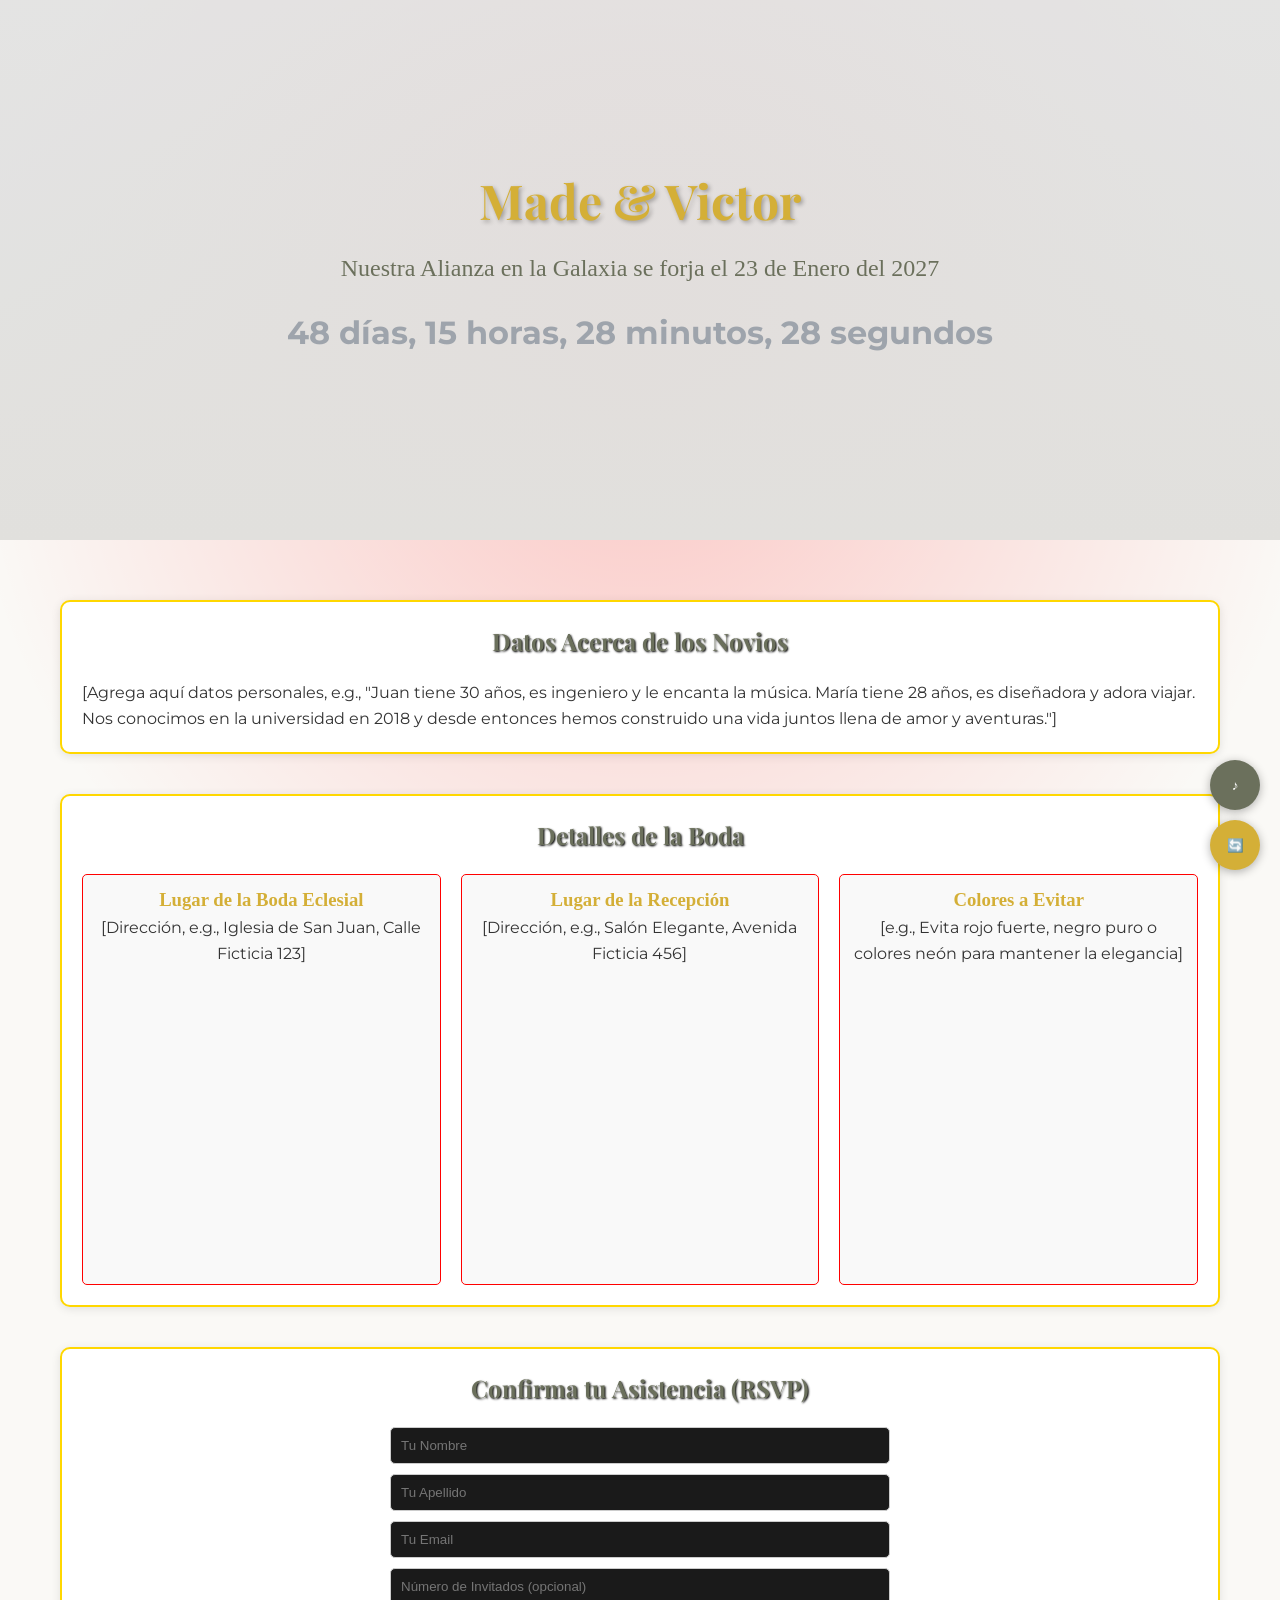
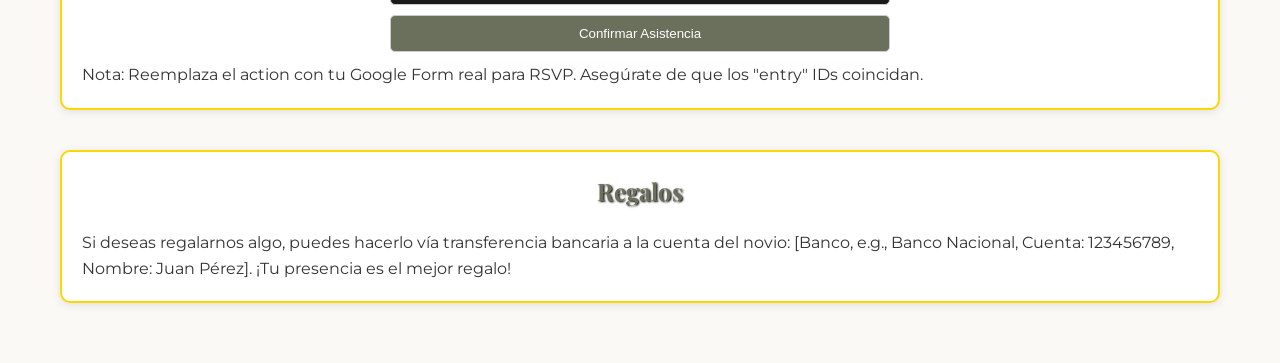
==== index.html @ e4a50924 "update date" ====
<!DOCTYPE html>
<html lang="es">
<head>
    <meta charset="UTF-8">
    <link rel="stylesheet" href="style.css">
    <meta name="viewport" content="width=device-width, initial-scale=1.0">
    <title>Nuestra Boda - Made & Victor</title>
    <style>
        /* Importar fuentes gratis */
        @import url('https://fonts.googleapis.com/css2?family=Playfair+Display:wght@400;700&family=Cormorant+Libre:wght@400;700&family=Montserrat:wght@300;400&display=swap');

        /* Reset y base */
        * {
            margin: 0;
            padding: 0;
            box-sizing: border-box;
        }
        body {
            font-family: 'Montserrat', sans-serif;
            color: #333;
            background-color: #FAF9F6; /* Marfil */
            line-height: 1.6;
            overflow-x: hidden; /* Evitar scroll horizontal */
        }

        /* Layout responsive */
        .container {
            max-width: 1200px;
            margin: 0 auto;
            padding: 20px;
        }
        .hero {
            text-align: center;
            padding: 50px 20px;
            background: linear-gradient(to bottom, rgba(255,255,255,0.8), rgba(250,249,246,1)), url('https://source.unsplash.com/featured/?wedding') no-repeat center/cover;
            min-height: 60vh;
            display: flex;
            flex-direction: column;
            justify-content: center;
            position: relative;
            animation: fadeIn 2s ease-in;
        }
        .hero::before {
            content: '';
            position: absolute;
            top: 0;
            left: 0;
            right: 0;
            bottom: 0;
            background: rgba(0,0,0,0.1);
            animation: pulse 4s infinite;
        }
        .hero h1, .hero p {
            position: relative;
            z-index: 1;
        }
        .hero h1 {
            font-family: 'Playfair Display', serif;
            font-size: 3rem;
            color: #D4AF37; /* Dorado suave */
            margin-bottom: 10px;
            text-shadow: 2px 2px 4px rgba(0,0,0,0.3);
        }
        .hero p {
            font-family: 'Cormorant Libre', serif;
            font-size: 1.5rem;
            color: #6B705C; /* Verde oliva */
        }
        .countdown {
            font-size: 2rem;
            margin: 20px 0;
            color: #B0B7BF; /* Azul grisáceo */
            font-weight: bold;
            animation: bounce 2s infinite;
        }

        /* Secciones */
        .section {
            margin: 40px 0;
            padding: 20px;
            background: white;
            border-radius: 10px;
            box-shadow: 0 2px 10px rgba(0,0,0,0.1);
            transition: transform 0.3s ease, box-shadow 0.3s ease;
        }
        .section:hover {
            transform: translateY(-5px);
            box-shadow: 0 4px 20px rgba(0,0,0,0.2);
        }
        .section h2 {
            font-family: 'Playfair Display', serif;
            color: #6B705C;
            margin-bottom: 20px;
            text-align: center;
        }
        .details {
            display: grid;
            grid-template-columns: repeat(auto-fit, minmax(300px, 1fr));
            gap: 20px;
        }
        .detail-item {
            text-align: center;
            padding: 10px;
            border-radius: 5px;
            background: #f9f9f9;
        }
        .detail-item h3 {
            font-family: 'Cormorant Libre', serif;
            color: #D4AF37;
        }
        iframe {
            width: 100%;
            height: 300px;
            border: none;
            border-radius: 10px;
        }
        form {
            max-width: 500px;
            margin: 0 auto;
        }
        input, textarea, button {
            display: block;
            width: 100%;
            margin: 10px 0;
            padding: 10px;
            border: 1px solid #ccc;
            border-radius: 5px;
            transition: border-color 0.3s ease;
        }
        input:focus, textarea:focus {
            border-color: #D4AF37;
            outline: none;
        }
        button {
            background: #6B705C;
            color: white;
            cursor: pointer;
            transition: background 0.3s ease;
        }
        button:hover {
            background: #5a5f4a;
        }
        .confirmation-message {
            display: none;
            color: green;
            font-weight: bold;
            text-align: center;
            margin-top: 10px;
        }

        /* Post-boda */
        .gallery {
            display: flex;
            overflow-x: auto;
            gap: 10px;
            padding: 10px;
            scroll-behavior: smooth;
        }
        .gallery img, .gallery video {
            width: 200px;
            height: auto;
            border-radius: 5px;
            flex-shrink: 0;
            transition: transform 0.3s ease;
        }
        .gallery img:hover {
            transform: scale(1.05);
        }

        /* Animaciones */
        .fade-in {
            animation: fadeIn 1s ease-in;
        }
        @keyframes fadeIn {
            from { opacity: 0; transform: translateY(20px); }
            to { opacity: 1; transform: translateY(0); }
        }
        @keyframes pulse {
            0%, 100% { opacity: 0.1; }
            50% { opacity: 0.3; }
        }
        @keyframes bounce {
            0%, 20%, 50%, 80%, 100% { transform: translateY(0); }
            40% { transform: translateY(-10px); }
            60% { transform: translateY(-5px); }
        }

        /* Ocultar secciones por defecto */
        .pre-boda, .post-boda {
            display: none;
        }
        .active {
            display: block;
        }

        /* Botón flotante para alternar etapas (para pruebas) */
        .toggle-btn {
            position: fixed;
            bottom: 20px;
            right: 20px;
            background: #D4AF37;
            color: white;
            border: none;
            border-radius: 50%;
            width: 50px;
            height: 50px;
            cursor: pointer;
            box-shadow: 0 2px 10px rgba(0,0,0,0.3);
            z-index: 1000;
        }

        /* Música de fondo */
        #bg-music {
            display: none;
        }
        .music-btn {
            position: fixed;
            bottom: 80px;
            right: 20px;
            background: #6B705C;
            color: white;
            border: none;
            border-radius: 50%;
            width: 50px;
            height: 50px;
            cursor: pointer;
            box-shadow: 0 2px 10px rgba(0,0,0,0.3);
            z-index: 1000;
        }

        /* Responsive */
        @media (max-width: 768px) {
            .hero h1 {
                font-size: 2rem;
            }
            .hero p {
                font-size: 1.2rem;
            }
            .countdown {
                font-size: 1.5rem;
            }
            .gallery img {
                width: 150px;
            }
        }
    </style>
</head>
<body>
    <body>
<audio id="bg-music" loop preload="metadata">
    <source src="https://www.dropbox.com/scl/fi/l2dl15aoim6gxfl7ubi4b/Star-Wars-Epic-Main-Theme.mp3?rlkey=hijdud4wcadmnhkrcpix6ghqi&st=l0i4hmy5&dl=1" type="audio/mp3">
    Tu navegador no soporta audio.
</audio>
<button class="music-btn" id="music-btn" onclick="toggleMusic()">♪</button>

    <!-- Botón para alternar etapas (pre/post boda) -->
    <button class="toggle-btn" onclick="toggleStage()">🔄</button>

    <div id="pre-boda" class="pre-boda">
        <div class="hero">
            <h1>Made & Victor</h1>
            <p>Nuestra Alianza en la Galaxia se forja el 23 de Enero del 2027</p>
            <div class="countdown" id="countdown">Cargando conteo...</div>
        </div>
        <div class="container">
            <div class="section fade-in">
                <h2>Datos Acerca de los Novios</h2>
                <p>[Agrega aquí datos personales, e.g., "Juan tiene 30 años, es ingeniero y le encanta la música. María tiene 28 años, es diseñadora y adora viajar. Nos conocimos en la universidad en 2018 y desde entonces hemos construido una vida juntos llena de amor y aventuras."]</p>
            </div>
            <div class="section fade-in">
                <h2>Detalles de la Boda</h2>
                <div class="details">
                    <div class="detail-item">
                        <h3>Lugar de la Boda Eclesial</h3>
                        <p>[Dirección, e.g., Iglesia de San Juan, Calle Ficticia 123]</p>
                        <iframe src="https://www.google.com/maps/embed?pb=!1m18!1m12!1m3!1d3153.835434509374!2d-122.419415484681!3d37.774929779759!2m3!1f0!2f0!3f0!3m2!1i1024!2i768!4f13.1!3m3!1m2!1s0x80858064b5c5b5b5%3A0x4a501367f076adff!2sGolden%20Gate%20Bridge!5e0!3m2!1sen!2sus!4v1600000000000!5m2!1sen!2sus" allowfullscreen="" loading="lazy"></iframe>
                    </div>
                    <div class="detail-item">
                        <h3>Lugar de la Recepción</h3>
                        <p>[Dirección, e.g., Salón Elegante, Avenida Ficticia 456]</p>
                        <iframe src="https://www.google.com/maps/embed?pb=!1m18!1m12!1m3!1d3153.835434509374!2d-122.419415484681!3d37.774929779759!2m3!1f0!2f0!3f0!3m2!1i1024!2i768!4f13.1!3m3!1m2!1s0x80858064b5c5b5b5%3A0x4a501367f076adff!2sGolden%20Gate%20Bridge!5e0!3m2!1sen!2sus!4v1600000000000!5m2!1sen!2sus" allowfullscreen="" loading="lazy"></iframe>
                    </div>
                    <div class="detail-item">
                        <h3>Colores a Evitar</h3>
                        <p>[e.g., Evita rojo fuerte, negro puro o colores neón para mantener la elegancia]</p>
                    </div>
                </div>
            </div>
            <div class="section fade-in">
                <h2>Confirma tu Asistencia (RSVP)</h2>
                <form id="rsvp-form" action="https://docs.google.com/forms/d/e/YOUR_GOOGLE_FORM_ID/formResponse" method="POST" onsubmit="handleSubmit(event)">
                    <input type="text" name="entry.123456789" placeholder="Tu Nombre" required>
                    <input type="text" name="entry.987654321" placeholder="Tu Apellido" required>
                    <input type="email" name="entry.112233445" placeholder="Tu Email" required>
                    <input type="number" name="entry.556677889" placeholder="Número de Invitados (opcional)" min="1">
                    <button type="submit">Confirmar Asistencia</button>
                </form>
                <div class="confirmation-message" id="confirmation">¡Gracias! Tu asistencia ha sido confirmada.</div>
                <p>Nota: Reemplaza el action con tu Google Form real para RSVP. Asegúrate de que los "entry" IDs coincidan.</p>
            </div>
            <div class="section fade-in">
                <h2>Regalos</h2>
                <p>Si deseas regalarnos algo, puedes hacerlo vía transferencia bancaria a la cuenta del novio: [Banco, e.g., Banco Nacional, Cuenta: 123456789, Nombre: Juan Pérez]. ¡Tu presencia es el mejor regalo!</p>
            </div>
        </div>
    </div>

    <div id="post-boda" class="post-boda">
        <div class="hero">
            <h1>CASTAFU WEDDING</h1>
            <p>¡Nuestra Boda Fue Increíble! Gracias por ser parte.</p>
        </div>
        <div class="container">
            <div class="section fade-in">
                <h2>Galería de Recuerdos</h2>
                <p>Invitados, suban fotos y videos aquí: <a href="https://forms.gle/YOUR_GOOGLE_FORM_LINK" target="_blank" rel="noopener noreferrer">Subir Archivos</a> (Usa Google Forms vinculado a Drive para carpetas: Ceremonia, Recepción, Fiesta).</p>
                <div class="gallery" id="gallery">
                    <img src="https://source.unsplash.com/featured/?wedding-ceremony" alt="Ceremonia">
                    <img src="https://source.unsplash.com/featured/?wedding-reception" alt="Recepción">
                    <img src="https://source.unsplash.com/featured/?wedding-dance" alt="Fiesta">
                    <!-- Agrega más imágenes manualmente o integra con API -->
                </div>
            </div>
            <div class="section fade-in">
                <h2>Mensajes de Invitados</h2>
                <form action="https://docs.google.com/forms/d/e/YOUR_GOOGLE_FORM_ID2/formResponse" method="POST">
                    <input type="text" name="entry.123456789" placeholder="Tu Nombre" required>
                    <textarea name="entry.987654321" placeholder="Tu Mensaje" required></textarea>
                    <button type="submit">Enviar Mensaje</button>
                </form>
                <p>Nota: Reemplaza con tu Google Form para mensajes.</p>
            </div>
            <div class="section fade-in">
                <h2>Agradecimientos</h2>
                <p>Gracias a todos por acompañarnos en este día especial. ¡Los queremos mucho!</p>
            </div>
        </div>
    </div>

    <script>
        // Fecha de la boda (23 de enero de 2027 a las 6 PM)
        const weddingDate = new Date("2027-01-23T18:00:00");

        // Función para actualizar conteo regresivo
        function updateCountdown() {
            const now = new Date();
            const diff = weddingDate - now;
            if (diff > 0) {
                const days = Math.floor(diff / (1000 * 60 * 60 * 24));
                const hours = Math.floor((diff % (1000 * 60 * 60 * 24)) / (1000 * 60 * 60));
                const minutes = Math.floor((diff % (1000 * 60 * 60)) / (1000 * 60));
                const seconds = Math.floor((diff % (1000 * 60)) / 1000);
                document.getElementById('countdown').innerText = `${days} días, ${hours} horas, ${minutes} minutos, ${seconds} segundos`;
            } else {
                document.getElementById('countdown').innerText = "¡El día llegó!";
            }
        }

        // Función para manejar el envío del formulario RSVP
        function handleSubmit(event) {
            event.preventDefault(); // Evita el envío real para simular confirmación
            const confirmation = document.getElementById('confirmation');
            confirmation.style.display = 'block';
            setTimeout(() => {
                confirmation.style.display = 'none';
            }, 3000); // Oculta el mensaje después de 3 segundos
            // Aquí podrías agregar lógica para enviar datos a Google Forms si es necesario
        }

        // Función para alternar entre pre-boda y post-boda (para pruebas)
        function toggleStage() {
            const preBoda = document.getElementById('pre-boda');
            const postBoda = document.getElementById('post-boda');
            if (preBoda.classList.contains('active')) {
                preBoda.classList.remove('active');
                postBoda.classList.add('active');
            } else {
                postBoda.classList.remove('active');
                preBoda.classList.add('active');
            }
        }

        // Función para alternar música de fondo
        function toggleMusic() {
            const music = document.getElementById('bg-music');
            const btn = document.getElementById('music-btn');
            try {
                if (music.paused) {
                    music.play().then(() => {
                        btn.innerText = '⏸'; // Cambia a pausa
                    }).catch(error => {
                        console.error('Error al reproducir audio:', error);
                        alert('No se pudo reproducir la música. Verifica la URL o intenta en un servidor.');
                    });
                } else {
                    music.pause();
                    btn.innerText = '♪'; // Cambia a play
                }
            } catch (e) {
                console.error('Error con el audio:', e);
            }
        }

        // Cambio automático de etapa
        function checkStage() {
            const now = new Date();
            if (now >= weddingDate) {
                document.getElementById('pre-boda').classList.remove('active');
                document.getElementById('post-boda').classList.add('active');
            } else {
                document.getElementById('pre-boda').classList.add('active');
                document.getElementById('post-boda').classList.remove('active');
                updateCountdown();
            }
        }

        // Inicializar
        checkStage();
        setInterval(checkStage, 1000); // Verificar cada segundo para countdown en vivo
    </script>
    <script src="script.js"></script>
</body>
</html>
---- style.css ----
/* Definir fuentes locales */
@font-face {
    font-family: 'StarJedi';
    src: url('fonts/StarJediOutline-y0xm.ttf') format('truetype');
    font-weight: normal;
    font-style: normal;
}
@font-face {
    font-family: 'Cinzel';
    src: url('fonts/Cinzel-Regular.otf') format('opentype');
    font-weight: normal;
    font-style: normal;
}
@font-face {
    font-family: 'Uncial Antiqua';
    src: url('fonts/UncialAntiqua-Regular.ttf') format('truetype');
    font-weight: normal;
    font-style: normal;
}

/* Reset y base */
* {
    margin: 0;
    padding: 0;
    box-sizing: border-box;
}
body {
    font-family: 'StarJedi', sans-serif; /* Futurista para SW */
    background:
    radial-gradient(circle at 50% 20%, rgba(255,0,0,0.2), transparent 40%),
    radial-gradient(2px 2px at 20px 30px, white, transparent),
    radial-gradient(2px 2px at 40px 70px, white, transparent),
    #000000;
    line-height: 1.6;
    overflow-x: hidden;
}

/* Layout responsive */
.container {
    max-width: 1200px;
    margin: 0 auto;
    padding: 20px;
}
.hero {
    text-align: center;
    padding: 50px 20px;
    background: linear-gradient(to bottom, #000000, #1a1a1a), url('https://source.unsplash.com/featured/?galaxy') no-repeat center/cover; /* Gradiente galáctico */
    min-height: 60vh;
    display: flex;
    flex-direction: column;
    justify-content: center;
    position: relative;
    animation: forcePulse 4s infinite; /* Animación de "Fuerza" */
}
.hero::before {
    content: '';
    position: absolute;
    top: 0;
    left: 0;
    right: 0;
    bottom: 0;
    background: rgba(255, 0, 0, 0.1); /* Toque rojo de GoT */
    animation: pulse 4s infinite;
}
.hero h1, .hero p {
    position: relative;
    z-index: 1;
}
.hero h1 {
    font-family: 'Cinzel', 'Uncial Antiqua', serif; /* Medieval para GoT */
    font-size: 3rem;
    color: #FFD700; /* Oro para elegancia */
    margin-bottom: 10px;
    text-shadow: 2px 2px 4px rgba(255, 0, 0, 0.5); /* Sombra roja */
}
.hero p {
    font-family: 'StarJedi', sans-serif;
    font-size: 1.5rem;
    color: #00BFFF; /* Azul Jedi */
}
.countdown {
    font-size: 2rem;
    margin: 20px 0;
    color: #FF0000; /* Rojo sangre */
    font-weight: bold;
    animation: bounce 2s infinite;
}

/* Secciones */
.section {
    margin: 40px 0;
    padding: 20px;
    background: linear-gradient(135deg, #2c2c2c, #1a1a1a); /* Gris oscuro con gradiente */
    border: 2px solid #FFD700; /* Borde dorado */
    border-radius: 10px;
    box-shadow: 0 2px 10px rgba(255, 0, 0, 0.3); /* Sombra roja */
    transition: transform 0.3s ease, box-shadow 0.3s ease;
}
.section:hover {
    transform: translateY(-5px);
    box-shadow: 0 4px 20px rgba(0, 191, 255, 0.5); /* Sombra azul al hover */
}
.section h2 {
    font-family: 'Cinzel', 'Uncial Antiqua', serif;
    color: #FFD700;
    margin-bottom: 20px;
    text-align: center;
    text-shadow: 1px 1px 2px #000000;
}
.details {
    display: grid;
    grid-template-columns: repeat(auto-fit, minmax(300px, 1fr));
    gap: 20px;
}
.detail-item {
    text-align: center;
    padding: 10px;
    border-radius: 5px;
    background: #333333; /* Gris medio */
    border: 1px solid #FF0000; /* Borde rojo */
}
.detail-item h3 {
    font-family: 'StarJedi', sans-serif;
    color: #00BFFF;
}
iframe {
    width: 100%;
    height: 300px;
    border: none;
    border-radius: 10px;
}
form {
    max-width: 500px;
    margin: 0 auto;
}
input, textarea, button {
    display: block;
    width: 100%;
    margin: 10px 0;
    padding: 10px;
    border: 1px solid #FFD700;
    border-radius: 5px;
    background: #1a1a1a;
    color: #ffffff;
    transition: border-color 0.3s ease;
}
input:focus, textarea:focus {
    border-color: #00BFFF;
    outline: none;
}
button {
    background: #FF0000; /* Rojo para acción */
    color: white;
    cursor: pointer;
    transition: background 0.3s ease;
}
button:hover {
    background: #DC143C; /* Rojo más oscuro */
}
.confirmation-message {
    display: none;
    color: #00FF00; /* Verde éxito */
    font-weight: bold;
    text-align: center;
    margin-top: 10px;
}

/* Post-boda */
.gallery {
    display: flex;
    overflow-x: auto;
    gap: 10px;
    padding: 10px;
    scroll-behavior: smooth;
}
.gallery img, .gallery video {
    width: 200px;
    height: auto;
    border-radius: 5px;
    border: 2px solid #FFD700;
    flex-shrink: 0;
    transition: transform 0.3s ease;
}
.gallery img:hover {
    transform: scale(1.05);
}

/* Animaciones temáticas */
.fade-in {
    animation: fadeIn 1s ease-in;
}
@keyframes fadeIn {
    from { opacity: 0; transform: translateY(20px); }
    to { opacity: 1; transform: translateY(0); }
}
@keyframes pulse {
    0%, 100% { opacity: 0.1; }
    50% { opacity: 0.3; }
}
@keyframes bounce {
    0%, 20%, 50%, 80%, 100% { transform: translateY(0); }
    40% { transform: translateY(-10px); }
    60% { transform: translateY(-5px); }
}
@keyframes forcePulse {
    0%, 100% { box-shadow: 0 0 20px rgba(0, 191, 255, 0.5); } /* Azul Jedi */
    50% { box-shadow: 0 0 40px rgba(255, 0, 0, 0.8); } /* Rojo GoT */
}

/* Ocultar secciones por defecto */
.pre-boda, .post-boda {
    display: none;
}
.active {
    display: block;
}

/* Botón flotante para alternar etapas */
.toggle-btn {
    position: fixed;
    bottom: 20px;
    right: 20px;
    background: #FFD700; /* Oro */
    color: #000000;
    border: none;
    border-radius: 50%;
    width: 50px;
    height: 50px;
    cursor: pointer;
    box-shadow: 0 2px 10px rgba(255, 0, 0, 0.3);
    z-index: 1000;
}

/* Música de fondo */
#bg-music {
    display: none;
}
.music-btn {
    position: fixed;
    bottom: 80px;
    right: 20px;
    background: #00BFFF; /* Azul */
    color: white;
    border: none;
    border-radius: 50%;
    width: 50px;
    height: 50px;
    cursor: pointer;
    box-shadow: 0 2px 10px rgba(255, 0, 0, 0.3);
    z-index: 1000;
}

/* Responsive */
@media (max-width: 768px) {
    .hero h1 {
        font-size: 2rem;
    }
    .hero p {
        font-size: 1.2rem;
    }
    .countdown {
        font-size: 1.5rem;
    }
    .gallery img {
        width: 150px;
    }
}
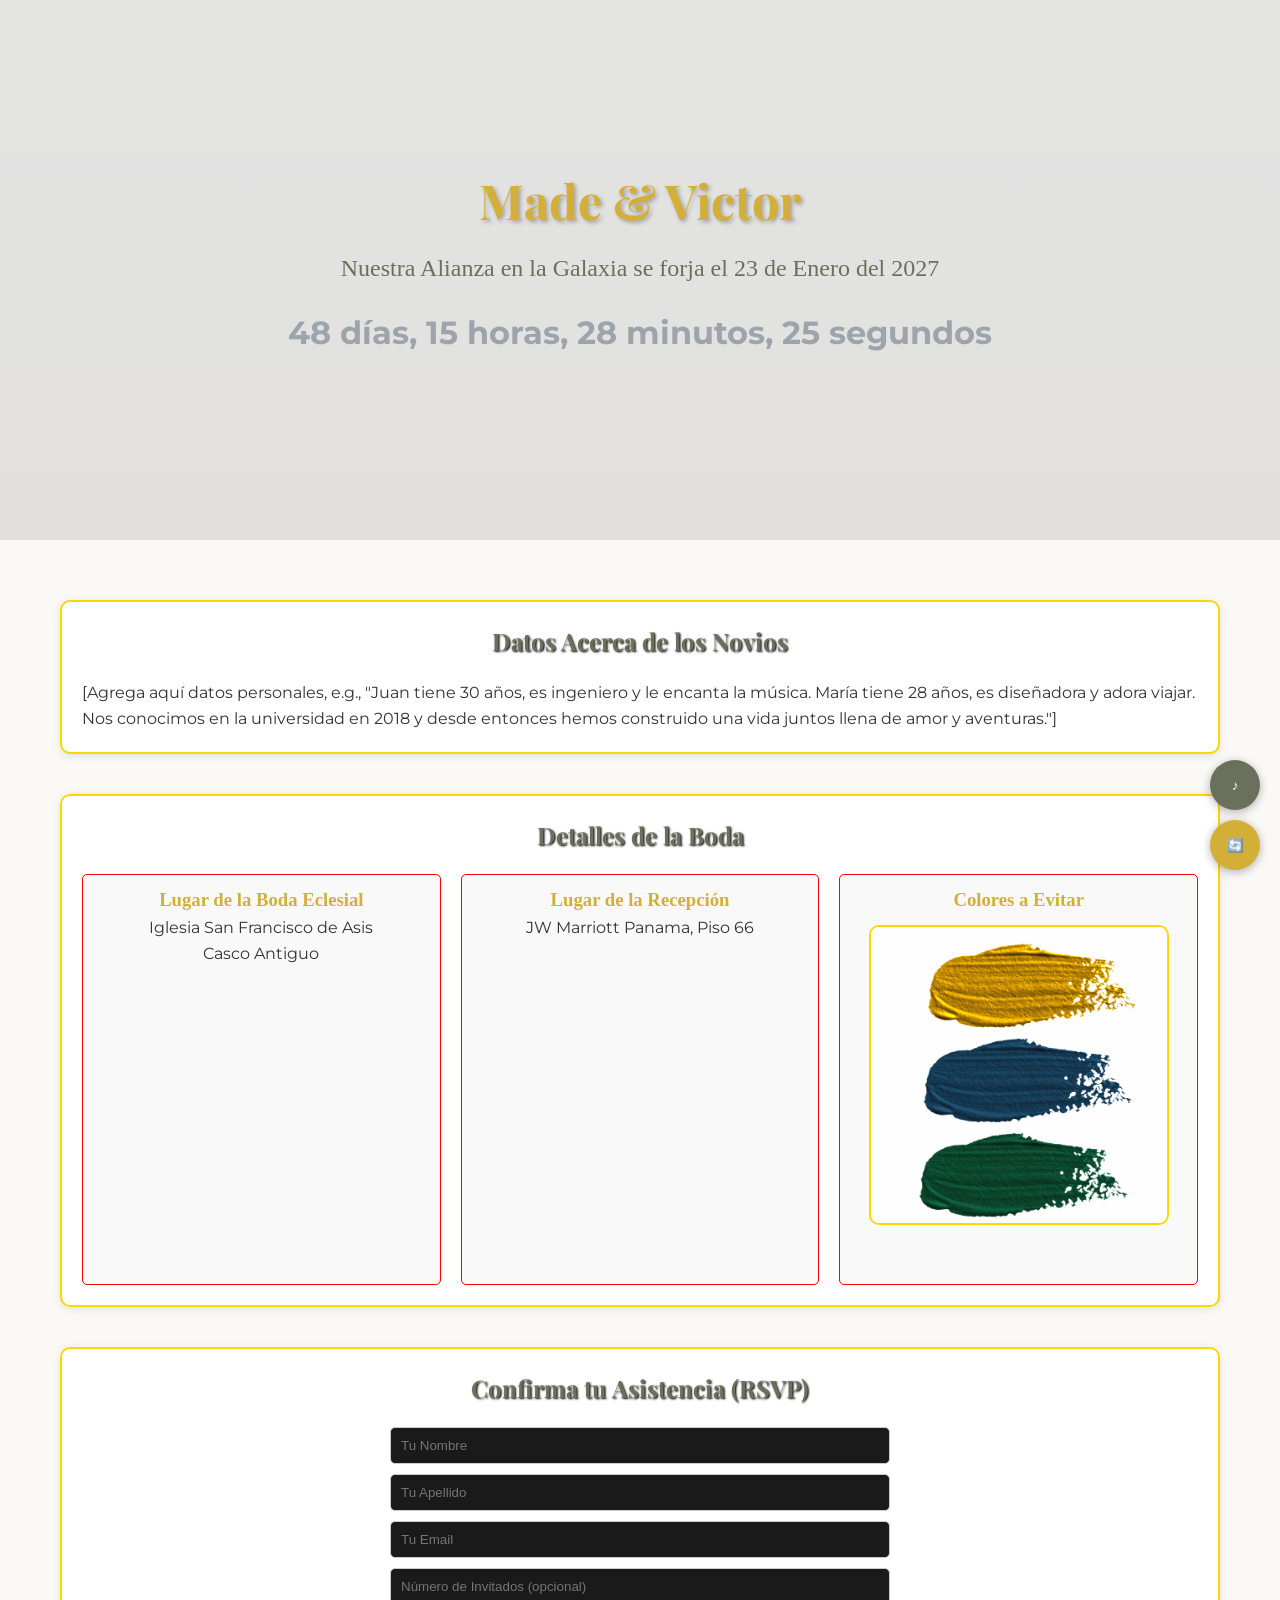
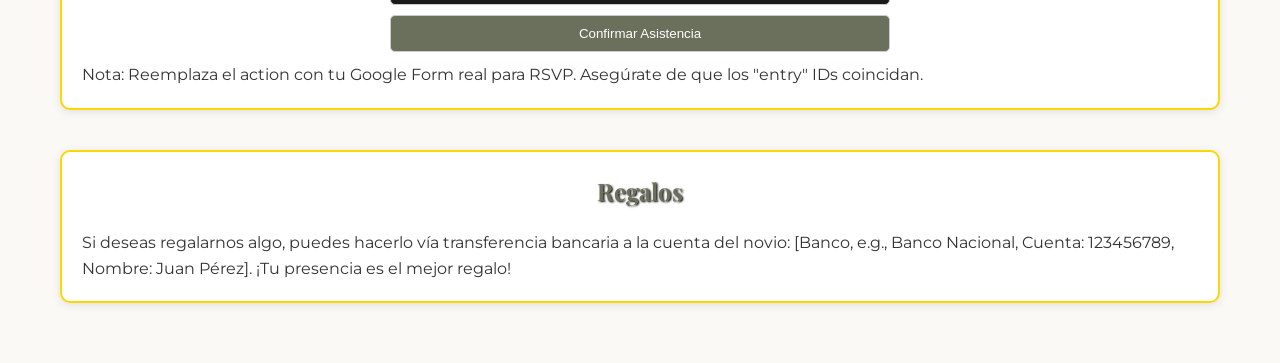
==== commit cb092edb: "actualizo imagen y estilos colores a evitar" ====
--- a/index.html
+++ b/index.html
@@ -272,17 +272,18 @@
                 <div class="details">
                     <div class="detail-item">
                         <h3>Lugar de la Boda Eclesial</h3>
-                        <p>[Dirección, e.g., Iglesia de San Juan, Calle Ficticia 123]</p>
-                        <iframe src="https://www.google.com/maps/embed?pb=!1m18!1m12!1m3!1d3153.835434509374!2d-122.419415484681!3d37.774929779759!2m3!1f0!2f0!3f0!3m2!1i1024!2i768!4f13.1!3m3!1m2!1s0x80858064b5c5b5b5%3A0x4a501367f076adff!2sGolden%20Gate%20Bridge!5e0!3m2!1sen!2sus!4v1600000000000!5m2!1sen!2sus" allowfullscreen="" loading="lazy"></iframe>
+                        <p>Iglesia San Francisco de Asis</p>
+                        <p>Casco Antiguo</p>
+                        <iframe src="https://www.google.com/maps/embed?pb=!1m18!1m12!1m3!1d1008.7005956948504!2d-79.53351074651374!3d8.952954638301936!2m3!1f0!2f0!3f0!3m2!1i1024!2i768!4f13.1!3m3!1m2!1s0x8faca8cb466e3ba7%3A0x1b05fcf35e40f20c!2sIglesia%20San%20Francisco%20de%20As%C3%ADs!5e1!3m2!1ses!2spa!4v1777138727831!5m2!1ses!2spa" width="600" height="450" style="border:0;" allowfullscreen="" loading="lazy" referrerpolicy="no-referrer-when-downgrade"></iframe>
                     </div>
                     <div class="detail-item">
                         <h3>Lugar de la Recepción</h3>
-                        <p>[Dirección, e.g., Salón Elegante, Avenida Ficticia 456]</p>
-                        <iframe src="https://www.google.com/maps/embed?pb=!1m18!1m12!1m3!1d3153.835434509374!2d-122.419415484681!3d37.774929779759!2m3!1f0!2f0!3f0!3m2!1i1024!2i768!4f13.1!3m3!1m2!1s0x80858064b5c5b5b5%3A0x4a501367f076adff!2sGolden%20Gate%20Bridge!5e0!3m2!1sen!2sus!4v1600000000000!5m2!1sen!2sus" allowfullscreen="" loading="lazy"></iframe>
+                        <p>JW Marriott Panama, Piso 66</p>
+                        <iframe src="https://www.google.com/maps/embed?pb=!1m18!1m12!1m3!1d2391.2666896004657!2d-79.50771228403234!3d8.974749983759075!2m3!1f0!2f0!3f0!3m2!1i1024!2i768!4f13.1!3m3!1m2!1s0x8faca9e9af914ec7%3A0xc9e2c9b5fb352715!2sJW%20Marriott%20Panama!5e1!3m2!1ses!2spa!4v1777138397073!5m2!1ses!2spa" width="600" height="450" style="border:0;" allowfullscreen="" loading="lazy" referrerpolicy="no-referrer-when-downgrade"></iframe>
                     </div>
                     <div class="detail-item">
                         <h3>Colores a Evitar</h3>
-                        <p>[e.g., Evita rojo fuerte, negro puro o colores neón para mantener la elegancia]</p>
+                        <img src="img/21.jpg" alt="Colores a evitar" class="colores-img">
                     </div>
                 </div>
             </div>
--- a/style.css
+++ b/style.css
@@ -25,14 +25,22 @@
     box-sizing: border-box;
 }
 body {
-    font-family: 'StarJedi', sans-serif; /* Futurista para SW */
-    background:
-    radial-gradient(circle at 50% 20%, rgba(255,0,0,0.2), transparent 40%),
-    radial-gradient(2px 2px at 20px 30px, white, transparent),
-    radial-gradient(2px 2px at 40px 70px, white, transparent),
-    #000000;
+    font-family: 'StarJedi', sans-serif;
     line-height: 1.6;
     overflow-x: hidden;
+
+    background-size: cover;
+    background-position: center;
+    animation: fondo 75s infinite;
+}
+
+@keyframes fondo {
+    0%   { background-image: url('img/5.jpg'); }
+    20%  { background-image: url('img/6.jpg'); }
+    40%  { background-image: url('img/7.jpg'); }
+    60%  { background-image: url('img/8.jpg'); }
+    80%  { background-image: url('img/9.jpg'); }
+    100% { background-image: url('img/5.jpg'); }
 }
 
 /* Layout responsive */
@@ -44,7 +52,7 @@
 .hero {
     text-align: center;
     padding: 50px 20px;
-    background: linear-gradient(to bottom, #000000, #1a1a1a), url('https://source.unsplash.com/featured/?galaxy') no-repeat center/cover; /* Gradiente galáctico */
+    background: rgba(0, 0, 0, 0.6);/* Gradiente galáctico */
     min-height: 60vh;
     display: flex;
     flex-direction: column;
@@ -264,4 +272,18 @@
     .gallery img {
         width: 150px;
     }
+}
+
+.colores-img {
+    width: 100%;
+    max-width: 300px;
+    height: 300px; /* 👈 controla el recorte */
+    object-fit: cover; /* 👈 recorta automáticamente */
+    object-position: center; /* 👈 centra la imagen */
+    margin-top: 10px;
+    border-radius: 10px;
+    border: 2px solid #FFD700;
+    display: block;
+    margin-left: auto;
+    margin-right: auto;
 }
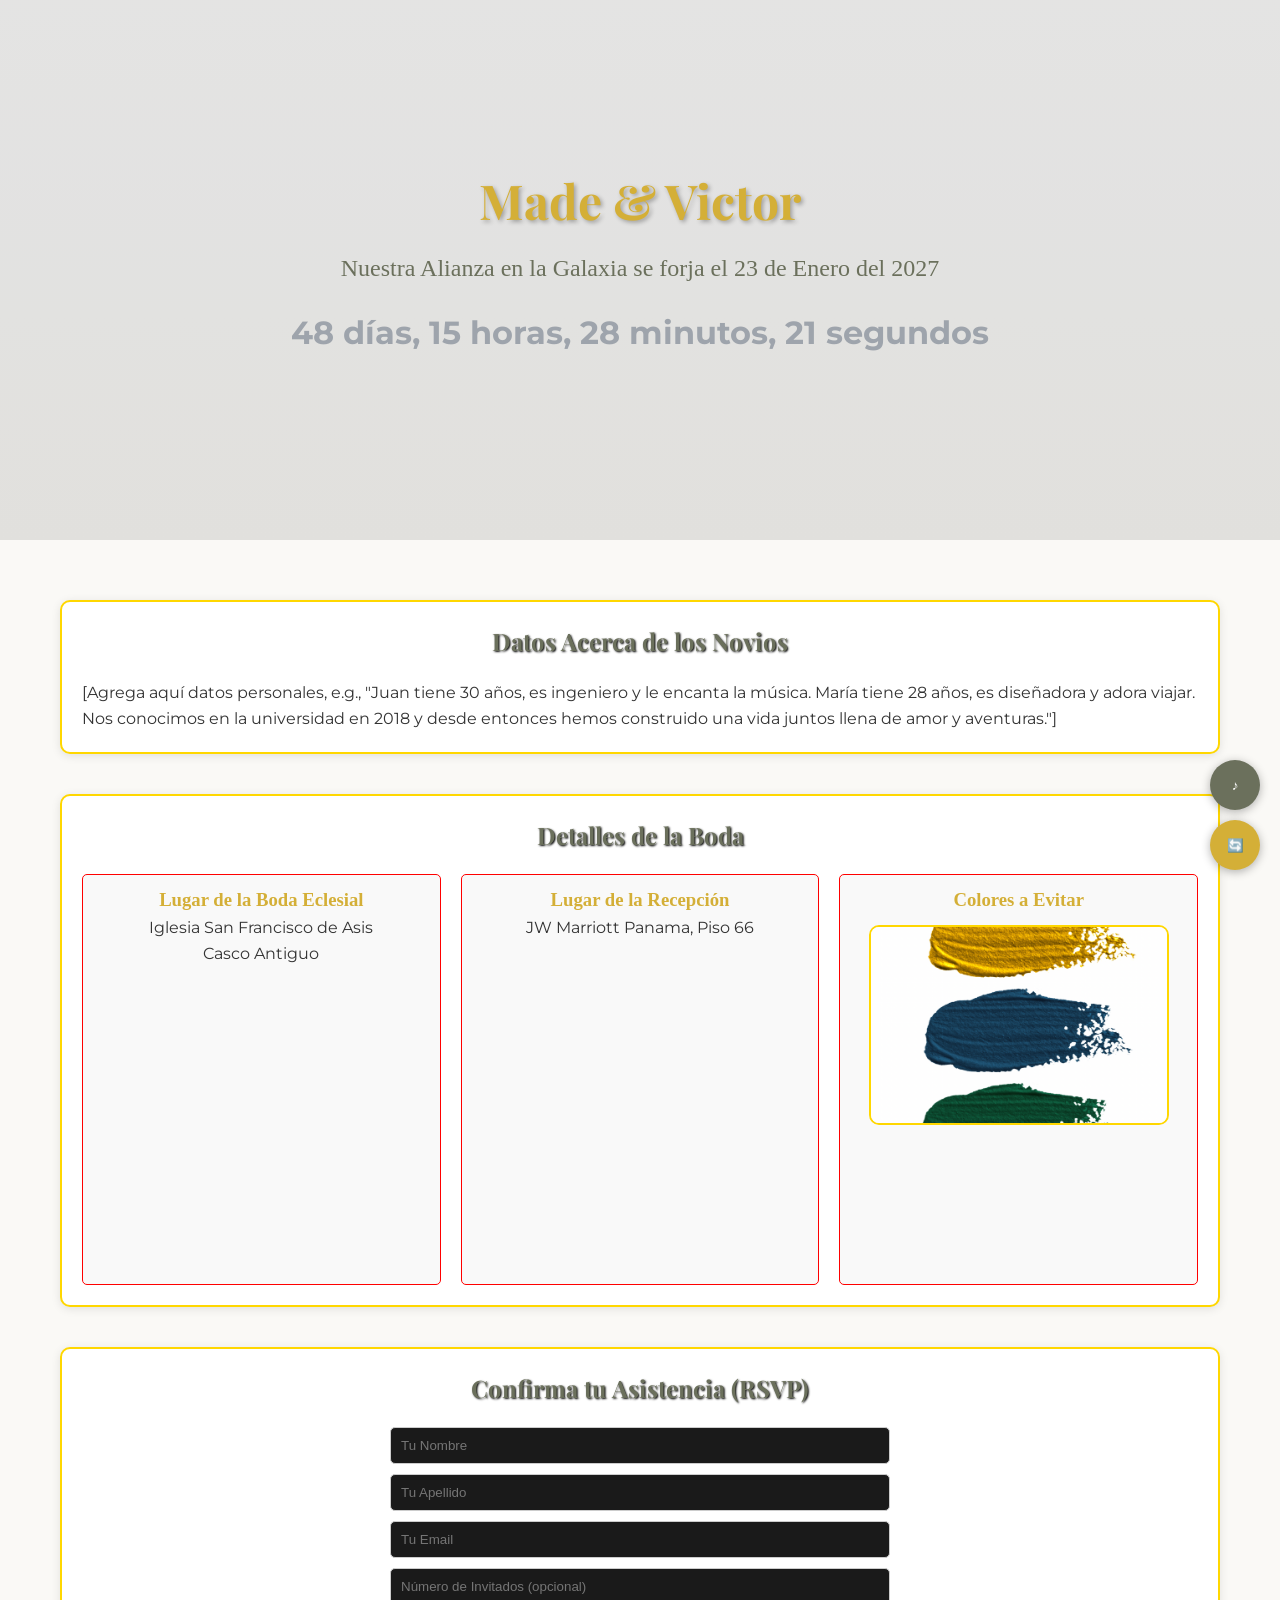
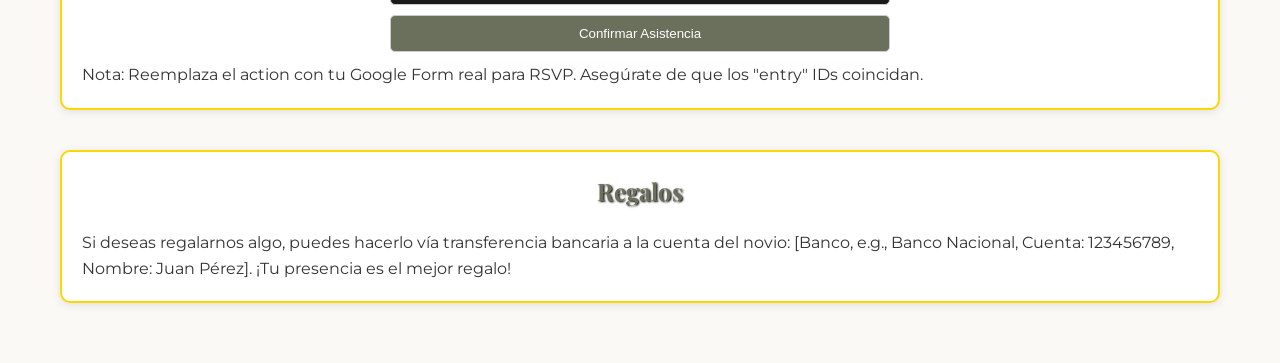
==== commit d49ff64a: "update google forms" ====
--- a/index.html
+++ b/index.html
@@ -289,7 +289,7 @@
             </div>
             <div class="section fade-in">
                 <h2>Confirma tu Asistencia (RSVP)</h2>
-                <form id="rsvp-form" action="https://docs.google.com/forms/d/e/YOUR_GOOGLE_FORM_ID/formResponse" method="POST" onsubmit="handleSubmit(event)">
+                <form id="rsvp-form" action="https://docs.google.com/forms/d/e/1FAIpQLScRTifwwICWaOC8WXIgZA__4SFRyPAFq-_tEkgUezZEgLnE3w/viewform?usp=publish-editor" method="POST" onsubmit="handleSubmit(event)">
                     <input type="text" name="entry.123456789" placeholder="Tu Nombre" required>
                     <input type="text" name="entry.987654321" placeholder="Tu Apellido" required>
                     <input type="email" name="entry.112233445" placeholder="Tu Email" required>
@@ -421,4 +421,4 @@
     </script>
     <script src="script.js"></script>
 </body>
-</html>+</html>
--- a/style.css
+++ b/style.css
@@ -277,13 +277,19 @@
 .colores-img {
     width: 100%;
     max-width: 300px;
-    height: 300px; /* 👈 controla el recorte */
-    object-fit: cover; /* 👈 recorta automáticamente */
-    object-position: center; /* 👈 centra la imagen */
+    height: 200px;
+    object-fit: cover;
     margin-top: 10px;
     border-radius: 10px;
     border: 2px solid #FFD700;
     display: block;
     margin-left: auto;
     margin-right: auto;
+}
+
+/* 👇 SOLO PARA CELULAR */
+@media (max-width: 768px) {
+    .colores-img {
+        height: auto;
+    }
 }
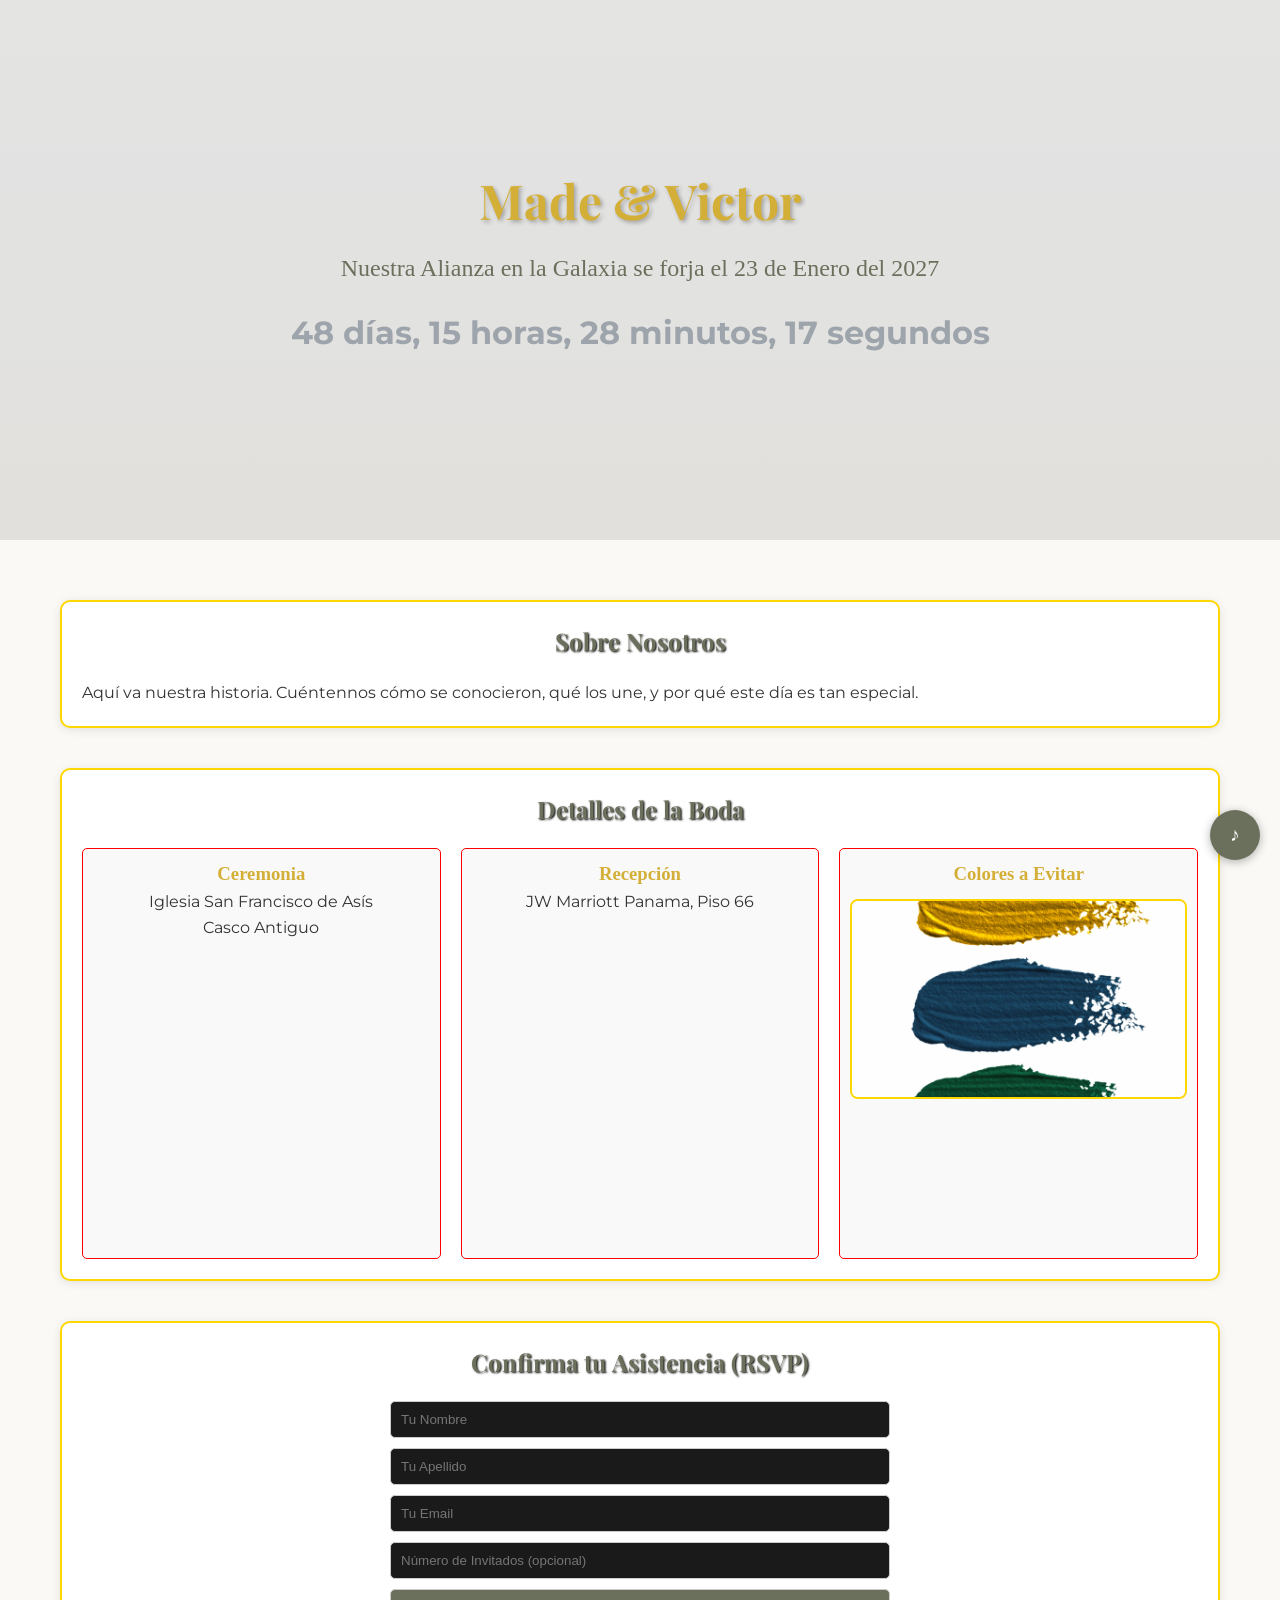
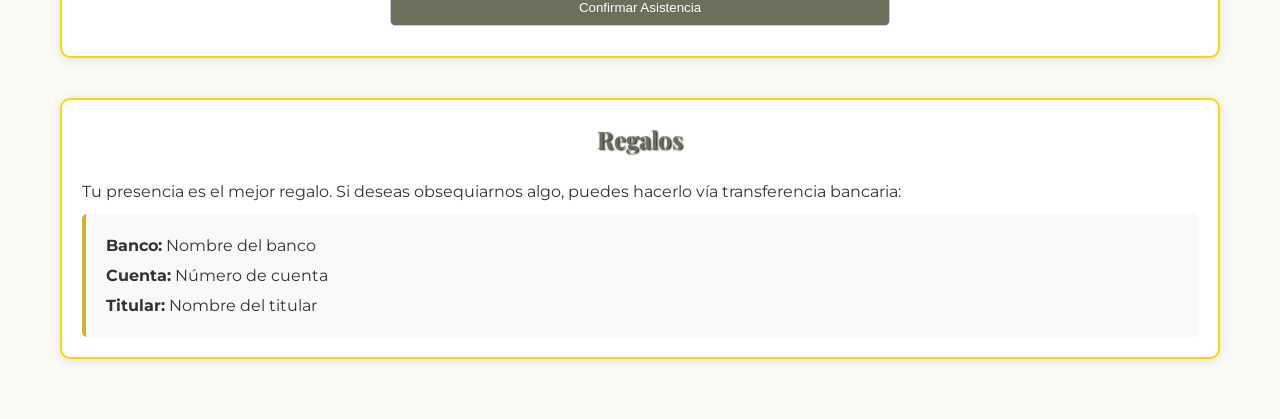
==== commit 973c7a13: "Updating code making new changes and updates on code" ====
--- a/index.html
+++ b/index.html
@@ -6,10 +6,8 @@
     <meta name="viewport" content="width=device-width, initial-scale=1.0">
     <title>Nuestra Boda - Made & Victor</title>
     <style>
-        /* Importar fuentes gratis */
         @import url('https://fonts.googleapis.com/css2?family=Playfair+Display:wght@400;700&family=Cormorant+Libre:wght@400;700&family=Montserrat:wght@300;400&display=swap');
 
-        /* Reset y base */
         * {
             margin: 0;
             padding: 0;
@@ -18,12 +16,10 @@
         body {
             font-family: 'Montserrat', sans-serif;
             color: #333;
-            background-color: #FAF9F6; /* Marfil */
+            background-color: #FAF9F6;
             line-height: 1.6;
-            overflow-x: hidden; /* Evitar scroll horizontal */
-        }
-
-        /* Layout responsive */
+            overflow-x: hidden;
+        }
         .container {
             max-width: 1200px;
             margin: 0 auto;
@@ -32,7 +28,7 @@
         .hero {
             text-align: center;
             padding: 50px 20px;
-            background: linear-gradient(to bottom, rgba(255,255,255,0.8), rgba(250,249,246,1)), url('https://source.unsplash.com/featured/?wedding') no-repeat center/cover;
+            background: linear-gradient(to bottom, rgba(255,255,255,0.8), rgba(250,249,246,1));
             min-height: 60vh;
             display: flex;
             flex-direction: column;
@@ -43,10 +39,7 @@
         .hero::before {
             content: '';
             position: absolute;
-            top: 0;
-            left: 0;
-            right: 0;
-            bottom: 0;
+            top: 0; left: 0; right: 0; bottom: 0;
             background: rgba(0,0,0,0.1);
             animation: pulse 4s infinite;
         }
@@ -57,24 +50,22 @@
         .hero h1 {
             font-family: 'Playfair Display', serif;
             font-size: 3rem;
-            color: #D4AF37; /* Dorado suave */
+            color: #D4AF37;
             margin-bottom: 10px;
             text-shadow: 2px 2px 4px rgba(0,0,0,0.3);
         }
         .hero p {
             font-family: 'Cormorant Libre', serif;
             font-size: 1.5rem;
-            color: #6B705C; /* Verde oliva */
+            color: #6B705C;
         }
         .countdown {
             font-size: 2rem;
             margin: 20px 0;
-            color: #B0B7BF; /* Azul grisáceo */
+            color: #B0B7BF;
             font-weight: bold;
             animation: bounce 2s infinite;
         }
-
-        /* Secciones */
         .section {
             margin: 40px 0;
             padding: 20px;
@@ -147,8 +138,6 @@
             text-align: center;
             margin-top: 10px;
         }
-
-        /* Post-boda */
         .gallery {
             display: flex;
             overflow-x: auto;
@@ -166,8 +155,6 @@
         .gallery img:hover {
             transform: scale(1.05);
         }
-
-        /* Animaciones */
         .fade-in {
             animation: fadeIn 1s ease-in;
         }
@@ -184,38 +171,18 @@
             40% { transform: translateY(-10px); }
             60% { transform: translateY(-5px); }
         }
-
-        /* Ocultar secciones por defecto */
         .pre-boda, .post-boda {
             display: none;
         }
         .active {
             display: block;
         }
-
-        /* Botón flotante para alternar etapas (para pruebas) */
-        .toggle-btn {
-            position: fixed;
-            bottom: 20px;
-            right: 20px;
-            background: #D4AF37;
-            color: white;
-            border: none;
-            border-radius: 50%;
-            width: 50px;
-            height: 50px;
-            cursor: pointer;
-            box-shadow: 0 2px 10px rgba(0,0,0,0.3);
-            z-index: 1000;
-        }
-
-        /* Música de fondo */
         #bg-music {
             display: none;
         }
         .music-btn {
             position: fixed;
-            bottom: 80px;
+            bottom: 30px;
             right: 20px;
             background: #6B705C;
             color: white;
@@ -226,199 +193,203 @@
             cursor: pointer;
             box-shadow: 0 2px 10px rgba(0,0,0,0.3);
             z-index: 1000;
-        }
-
-        /* Responsive */
+            font-size: 1.2rem;
+        }
+        .colores-img {
+            max-width: 100%;
+            border-radius: 8px;
+            margin-top: 10px;
+        }
+        .bank-info {
+            background: #f9f9f9;
+            border-left: 4px solid #D4AF37;
+            padding: 15px 20px;
+            border-radius: 5px;
+            margin-top: 10px;
+        }
+        .bank-info p {
+            margin: 4px 0;
+        }
         @media (max-width: 768px) {
-            .hero h1 {
-                font-size: 2rem;
-            }
-            .hero p {
-                font-size: 1.2rem;
-            }
-            .countdown {
-                font-size: 1.5rem;
-            }
-            .gallery img {
-                width: 150px;
-            }
+            .hero h1 { font-size: 2rem; }
+            .hero p { font-size: 1.2rem; }
+            .countdown { font-size: 1.5rem; }
+            .gallery img { width: 150px; }
         }
     </style>
 </head>
 <body>
-    <body>
+
 <audio id="bg-music" loop preload="metadata">
     <source src="https://www.dropbox.com/scl/fi/l2dl15aoim6gxfl7ubi4b/Star-Wars-Epic-Main-Theme.mp3?rlkey=hijdud4wcadmnhkrcpix6ghqi&st=l0i4hmy5&dl=1" type="audio/mp3">
-    Tu navegador no soporta audio.
 </audio>
 <button class="music-btn" id="music-btn" onclick="toggleMusic()">♪</button>
 
-    <!-- Botón para alternar etapas (pre/post boda) -->
-    <button class="toggle-btn" onclick="toggleStage()">🔄</button>
-
-    <div id="pre-boda" class="pre-boda">
-        <div class="hero">
-            <h1>Made & Victor</h1>
-            <p>Nuestra Alianza en la Galaxia se forja el 23 de Enero del 2027</p>
-            <div class="countdown" id="countdown">Cargando conteo...</div>
-        </div>
-        <div class="container">
-            <div class="section fade-in">
-                <h2>Datos Acerca de los Novios</h2>
-                <p>[Agrega aquí datos personales, e.g., "Juan tiene 30 años, es ingeniero y le encanta la música. María tiene 28 años, es diseñadora y adora viajar. Nos conocimos en la universidad en 2018 y desde entonces hemos construido una vida juntos llena de amor y aventuras."]</p>
-            </div>
-            <div class="section fade-in">
-                <h2>Detalles de la Boda</h2>
-                <div class="details">
-                    <div class="detail-item">
-                        <h3>Lugar de la Boda Eclesial</h3>
-                        <p>Iglesia San Francisco de Asis</p>
-                        <p>Casco Antiguo</p>
-                        <iframe src="https://www.google.com/maps/embed?pb=!1m18!1m12!1m3!1d1008.7005956948504!2d-79.53351074651374!3d8.952954638301936!2m3!1f0!2f0!3f0!3m2!1i1024!2i768!4f13.1!3m3!1m2!1s0x8faca8cb466e3ba7%3A0x1b05fcf35e40f20c!2sIglesia%20San%20Francisco%20de%20As%C3%ADs!5e1!3m2!1ses!2spa!4v1777138727831!5m2!1ses!2spa" width="600" height="450" style="border:0;" allowfullscreen="" loading="lazy" referrerpolicy="no-referrer-when-downgrade"></iframe>
-                    </div>
-                    <div class="detail-item">
-                        <h3>Lugar de la Recepción</h3>
-                        <p>JW Marriott Panama, Piso 66</p>
-                        <iframe src="https://www.google.com/maps/embed?pb=!1m18!1m12!1m3!1d2391.2666896004657!2d-79.50771228403234!3d8.974749983759075!2m3!1f0!2f0!3f0!3m2!1i1024!2i768!4f13.1!3m3!1m2!1s0x8faca9e9af914ec7%3A0xc9e2c9b5fb352715!2sJW%20Marriott%20Panama!5e1!3m2!1ses!2spa!4v1777138397073!5m2!1ses!2spa" width="600" height="450" style="border:0;" allowfullscreen="" loading="lazy" referrerpolicy="no-referrer-when-downgrade"></iframe>
-                    </div>
-                    <div class="detail-item">
-                        <h3>Colores a Evitar</h3>
-                        <img src="img/21.jpg" alt="Colores a evitar" class="colores-img">
-                    </div>
+<!-- PRE-BODA -->
+<div id="pre-boda" class="pre-boda">
+    <div class="hero">
+        <h1>Made & Victor</h1>
+        <p>Nuestra Alianza en la Galaxia se forja el 23 de Enero del 2027</p>
+        <div class="countdown" id="countdown">Cargando conteo...</div>
+    </div>
+    <div class="container">
+
+        <div class="section fade-in">
+            <h2>Sobre Nosotros</h2>
+            <!-- COMPLETAR: Reemplaza este párrafo con la historia real de la pareja -->
+            <p>Aquí va nuestra historia. Cuéntennos cómo se conocieron, qué los une, y por qué este día es tan especial.</p>
+        </div>
+
+        <div class="section fade-in">
+            <h2>Detalles de la Boda</h2>
+            <div class="details">
+                <div class="detail-item">
+                    <h3>Ceremonia</h3>
+                    <p>Iglesia San Francisco de Asís</p>
+                    <p>Casco Antiguo</p>
+                    <iframe src="https://www.google.com/maps/embed?pb=!1m18!1m12!1m3!1d1008.7005956948504!2d-79.53351074651374!3d8.952954638301936!2m3!1f0!2f0!3f0!3m2!1i1024!2i768!4f13.1!3m3!1m2!1s0x8faca8cb466e3ba7%3A0x1b05fcf35e40f20c!2sIglesia%20San%20Francisco%20de%20As%C3%ADs!5e1!3m2!1ses!2spa!4v1777138727831!5m2!1ses!2spa" allowfullscreen="" loading="lazy" referrerpolicy="no-referrer-when-downgrade"></iframe>
+                </div>
+                <div class="detail-item">
+                    <h3>Recepción</h3>
+                    <p>JW Marriott Panama, Piso 66</p>
+                    <iframe src="https://www.google.com/maps/embed?pb=!1m18!1m12!1m3!1d2391.2666896004657!2d-79.50771228403234!3d8.974749983759075!2m3!1f0!2f0!3f0!3m2!1i1024!2i768!4f13.1!3m3!1m2!1s0x8faca9e9af914ec7%3A0xc9e2c9b5fb352715!2sJW%20Marriott%20Panama!5e1!3m2!1ses!2spa!4v1777138397073!5m2!1ses!2spa" allowfullscreen="" loading="lazy" referrerpolicy="no-referrer-when-downgrade"></iframe>
+                </div>
+                <div class="detail-item">
+                    <h3>Colores a Evitar</h3>
+                    <img src="img/21.jpg" alt="Colores a evitar" class="colores-img">
                 </div>
             </div>
-            <div class="section fade-in">
-                <h2>Confirma tu Asistencia (RSVP)</h2>
-                <form id="rsvp-form" action="https://docs.google.com/forms/d/e/1FAIpQLScRTifwwICWaOC8WXIgZA__4SFRyPAFq-_tEkgUezZEgLnE3w/viewform?usp=publish-editor" method="POST" onsubmit="handleSubmit(event)">
-                    <input type="text" name="entry.123456789" placeholder="Tu Nombre" required>
-                    <input type="text" name="entry.987654321" placeholder="Tu Apellido" required>
-                    <input type="email" name="entry.112233445" placeholder="Tu Email" required>
-                    <input type="number" name="entry.556677889" placeholder="Número de Invitados (opcional)" min="1">
-                    <button type="submit">Confirmar Asistencia</button>
-                </form>
-                <div class="confirmation-message" id="confirmation">¡Gracias! Tu asistencia ha sido confirmada.</div>
-                <p>Nota: Reemplaza el action con tu Google Form real para RSVP. Asegúrate de que los "entry" IDs coincidan.</p>
+        </div>
+
+        <div class="section fade-in">
+            <h2>Confirma tu Asistencia (RSVP)</h2>
+            <!-- COMPLETAR: Reemplaza el action con la URL real de tu Google Form (/formResponse) -->
+            <!-- y actualiza los entry.XXXXXXX con los IDs reales de cada campo -->
+            <form id="rsvp-form" onsubmit="handleSubmit(event)">
+                <input type="text" name="entry.123456789" placeholder="Tu Nombre" required>
+                <input type="text" name="entry.987654321" placeholder="Tu Apellido" required>
+                <input type="email" name="entry.112233445" placeholder="Tu Email" required>
+                <input type="number" name="entry.556677889" placeholder="Número de Invitados (opcional)" min="1">
+                <button type="submit">Confirmar Asistencia</button>
+            </form>
+            <div class="confirmation-message" id="confirmation">¡Gracias! Tu asistencia ha sido confirmada.</div>
+        </div>
+
+        <div class="section fade-in">
+            <h2>Regalos</h2>
+            <p>Tu presencia es el mejor regalo. Si deseas obsequiarnos algo, puedes hacerlo vía transferencia bancaria:</p>
+            <!-- COMPLETAR: Reemplaza con los datos bancarios reales -->
+            <div class="bank-info">
+                <p><strong>Banco:</strong> Nombre del banco</p>
+                <p><strong>Cuenta:</strong> Número de cuenta</p>
+                <p><strong>Titular:</strong> Nombre del titular</p>
             </div>
-            <div class="section fade-in">
-                <h2>Regalos</h2>
-                <p>Si deseas regalarnos algo, puedes hacerlo vía transferencia bancaria a la cuenta del novio: [Banco, e.g., Banco Nacional, Cuenta: 123456789, Nombre: Juan Pérez]. ¡Tu presencia es el mejor regalo!</p>
+        </div>
+
+    </div>
+</div>
+
+<!-- POST-BODA -->
+<div id="post-boda" class="post-boda">
+    <div class="hero">
+        <h1>CASTAFU WEDDING</h1>
+        <p>¡Nuestra Boda Fue Increíble! Gracias por ser parte.</p>
+    </div>
+    <div class="container">
+
+        <div class="section fade-in">
+            <h2>Galería de Recuerdos</h2>
+            <!-- COMPLETAR: Reemplaza el href con el link real de tu Google Form para subir fotos -->
+            <p>Invitados, compartan sus fotos y videos aquí:
+                <a href="https://forms.gle/TU_LINK_REAL_AQUI" target="_blank" rel="noopener noreferrer">📷 Subir Fotos</a>
+            </p>
+            <div class="gallery" id="gallery">
+                <!-- COMPLETAR: Agrega aquí las fotos reales de la boda -->
+                <!-- Ejemplo: <img src="fotos/ceremonia1.jpg" alt="Ceremonia"> -->
             </div>
         </div>
+
+        <div class="section fade-in">
+            <h2>Mensajes de Invitados</h2>
+            <!-- COMPLETAR: Reemplaza el action con la URL real de tu Google Form de mensajes -->
+            <form action="https://docs.google.com/forms/d/e/TU_FORM_ID_AQUI/formResponse" method="POST" target="_blank">
+                <input type="text" name="entry.123456789" placeholder="Tu Nombre" required>
+                <textarea name="entry.987654321" placeholder="Tu Mensaje" required></textarea>
+                <button type="submit">Enviar Mensaje</button>
+            </form>
+        </div>
+
+        <div class="section fade-in">
+            <h2>Agradecimientos</h2>
+            <p>Gracias a todos por acompañarnos en este día tan especial. ¡Los queremos mucho!</p>
+        </div>
+
     </div>
-
-    <div id="post-boda" class="post-boda">
-        <div class="hero">
-            <h1>CASTAFU WEDDING</h1>
-            <p>¡Nuestra Boda Fue Increíble! Gracias por ser parte.</p>
-        </div>
-        <div class="container">
-            <div class="section fade-in">
-                <h2>Galería de Recuerdos</h2>
-                <p>Invitados, suban fotos y videos aquí: <a href="https://forms.gle/YOUR_GOOGLE_FORM_LINK" target="_blank" rel="noopener noreferrer">Subir Archivos</a> (Usa Google Forms vinculado a Drive para carpetas: Ceremonia, Recepción, Fiesta).</p>
-                <div class="gallery" id="gallery">
-                    <img src="https://source.unsplash.com/featured/?wedding-ceremony" alt="Ceremonia">
-                    <img src="https://source.unsplash.com/featured/?wedding-reception" alt="Recepción">
-                    <img src="https://source.unsplash.com/featured/?wedding-dance" alt="Fiesta">
-                    <!-- Agrega más imágenes manualmente o integra con API -->
-                </div>
-            </div>
-            <div class="section fade-in">
-                <h2>Mensajes de Invitados</h2>
-                <form action="https://docs.google.com/forms/d/e/YOUR_GOOGLE_FORM_ID2/formResponse" method="POST">
-                    <input type="text" name="entry.123456789" placeholder="Tu Nombre" required>
-                    <textarea name="entry.987654321" placeholder="Tu Mensaje" required></textarea>
-                    <button type="submit">Enviar Mensaje</button>
-                </form>
-                <p>Nota: Reemplaza con tu Google Form para mensajes.</p>
-            </div>
-            <div class="section fade-in">
-                <h2>Agradecimientos</h2>
-                <p>Gracias a todos por acompañarnos en este día especial. ¡Los queremos mucho!</p>
-            </div>
-        </div>
-    </div>
-
-    <script>
-        // Fecha de la boda (23 de enero de 2027 a las 6 PM)
-        const weddingDate = new Date("2027-01-23T18:00:00");
-
-        // Función para actualizar conteo regresivo
-        function updateCountdown() {
-            const now = new Date();
-            const diff = weddingDate - now;
-            if (diff > 0) {
-                const days = Math.floor(diff / (1000 * 60 * 60 * 24));
-                const hours = Math.floor((diff % (1000 * 60 * 60 * 24)) / (1000 * 60 * 60));
-                const minutes = Math.floor((diff % (1000 * 60 * 60)) / (1000 * 60));
-                const seconds = Math.floor((diff % (1000 * 60)) / 1000);
-                document.getElementById('countdown').innerText = `${days} días, ${hours} horas, ${minutes} minutos, ${seconds} segundos`;
+</div>
+
+<script>
+    const weddingDate = new Date("2027-01-23T18:00:00");
+
+    function updateCountdown() {
+        const now = new Date();
+        const diff = weddingDate - now;
+        if (diff > 0) {
+            const days = Math.floor(diff / (1000 * 60 * 60 * 24));
+            const hours = Math.floor((diff % (1000 * 60 * 60 * 24)) / (1000 * 60 * 60));
+            const minutes = Math.floor((diff % (1000 * 60 * 60)) / (1000 * 60));
+            const seconds = Math.floor((diff % (1000 * 60)) / 1000);
+            document.getElementById('countdown').innerText =
+                `${days} días, ${hours} horas, ${minutes} minutos, ${seconds} segundos`;
+        } else {
+            document.getElementById('countdown').innerText = "¡El día llegó!";
+        }
+    }
+
+    function handleSubmit(event) {
+        event.preventDefault();
+        const confirmation = document.getElementById('confirmation');
+        confirmation.style.display = 'block';
+        setTimeout(() => { confirmation.style.display = 'none'; }, 3000);
+        // COMPLETAR: Para enviar datos reales, conecta el form action a tu Google Form
+        // y elimina el event.preventDefault() de arriba
+    }
+
+    function toggleMusic() {
+        const music = document.getElementById('bg-music');
+        const btn = document.getElementById('music-btn');
+        try {
+            if (music.paused) {
+                music.play().then(() => {
+                    btn.innerText = '⏸';
+                }).catch(error => {
+                    console.error('Error al reproducir audio:', error);
+                });
             } else {
-                document.getElementById('countdown').innerText = "¡El día llegó!";
+                music.pause();
+                btn.innerText = '♪';
             }
-        }
-
-        // Función para manejar el envío del formulario RSVP
-        function handleSubmit(event) {
-            event.preventDefault(); // Evita el envío real para simular confirmación
-            const confirmation = document.getElementById('confirmation');
-            confirmation.style.display = 'block';
-            setTimeout(() => {
-                confirmation.style.display = 'none';
-            }, 3000); // Oculta el mensaje después de 3 segundos
-            // Aquí podrías agregar lógica para enviar datos a Google Forms si es necesario
-        }
-
-        // Función para alternar entre pre-boda y post-boda (para pruebas)
-        function toggleStage() {
-            const preBoda = document.getElementById('pre-boda');
-            const postBoda = document.getElementById('post-boda');
-            if (preBoda.classList.contains('active')) {
-                preBoda.classList.remove('active');
-                postBoda.classList.add('active');
-            } else {
-                postBoda.classList.remove('active');
-                preBoda.classList.add('active');
-            }
-        }
-
-        // Función para alternar música de fondo
-        function toggleMusic() {
-            const music = document.getElementById('bg-music');
-            const btn = document.getElementById('music-btn');
-            try {
-                if (music.paused) {
-                    music.play().then(() => {
-                        btn.innerText = '⏸'; // Cambia a pausa
-                    }).catch(error => {
-                        console.error('Error al reproducir audio:', error);
-                        alert('No se pudo reproducir la música. Verifica la URL o intenta en un servidor.');
-                    });
-                } else {
-                    music.pause();
-                    btn.innerText = '♪'; // Cambia a play
-                }
-            } catch (e) {
-                console.error('Error con el audio:', e);
-            }
-        }
-
-        // Cambio automático de etapa
-        function checkStage() {
-            const now = new Date();
-            if (now >= weddingDate) {
-                document.getElementById('pre-boda').classList.remove('active');
-                document.getElementById('post-boda').classList.add('active');
-            } else {
-                document.getElementById('pre-boda').classList.add('active');
-                document.getElementById('post-boda').classList.remove('active');
-                updateCountdown();
-            }
-        }
-
-        // Inicializar
-        checkStage();
-        setInterval(checkStage, 1000); // Verificar cada segundo para countdown en vivo
-    </script>
-    <script src="script.js"></script>
+        } catch (e) {
+            console.error('Error con el audio:', e);
+        }
+    }
+
+    function checkStage() {
+        const now = new Date();
+        const preBoda = document.getElementById('pre-boda');
+        const postBoda = document.getElementById('post-boda');
+        if (now >= weddingDate) {
+            preBoda.classList.remove('active');
+            postBoda.classList.add('active');
+        } else {
+            preBoda.classList.add('active');
+            postBoda.classList.remove('active');
+            updateCountdown();
+        }
+    }
+
+    checkStage();
+    setInterval(checkStage, 1000);
+</script>
+<script src="script.js"></script>
 </body>
 </html>
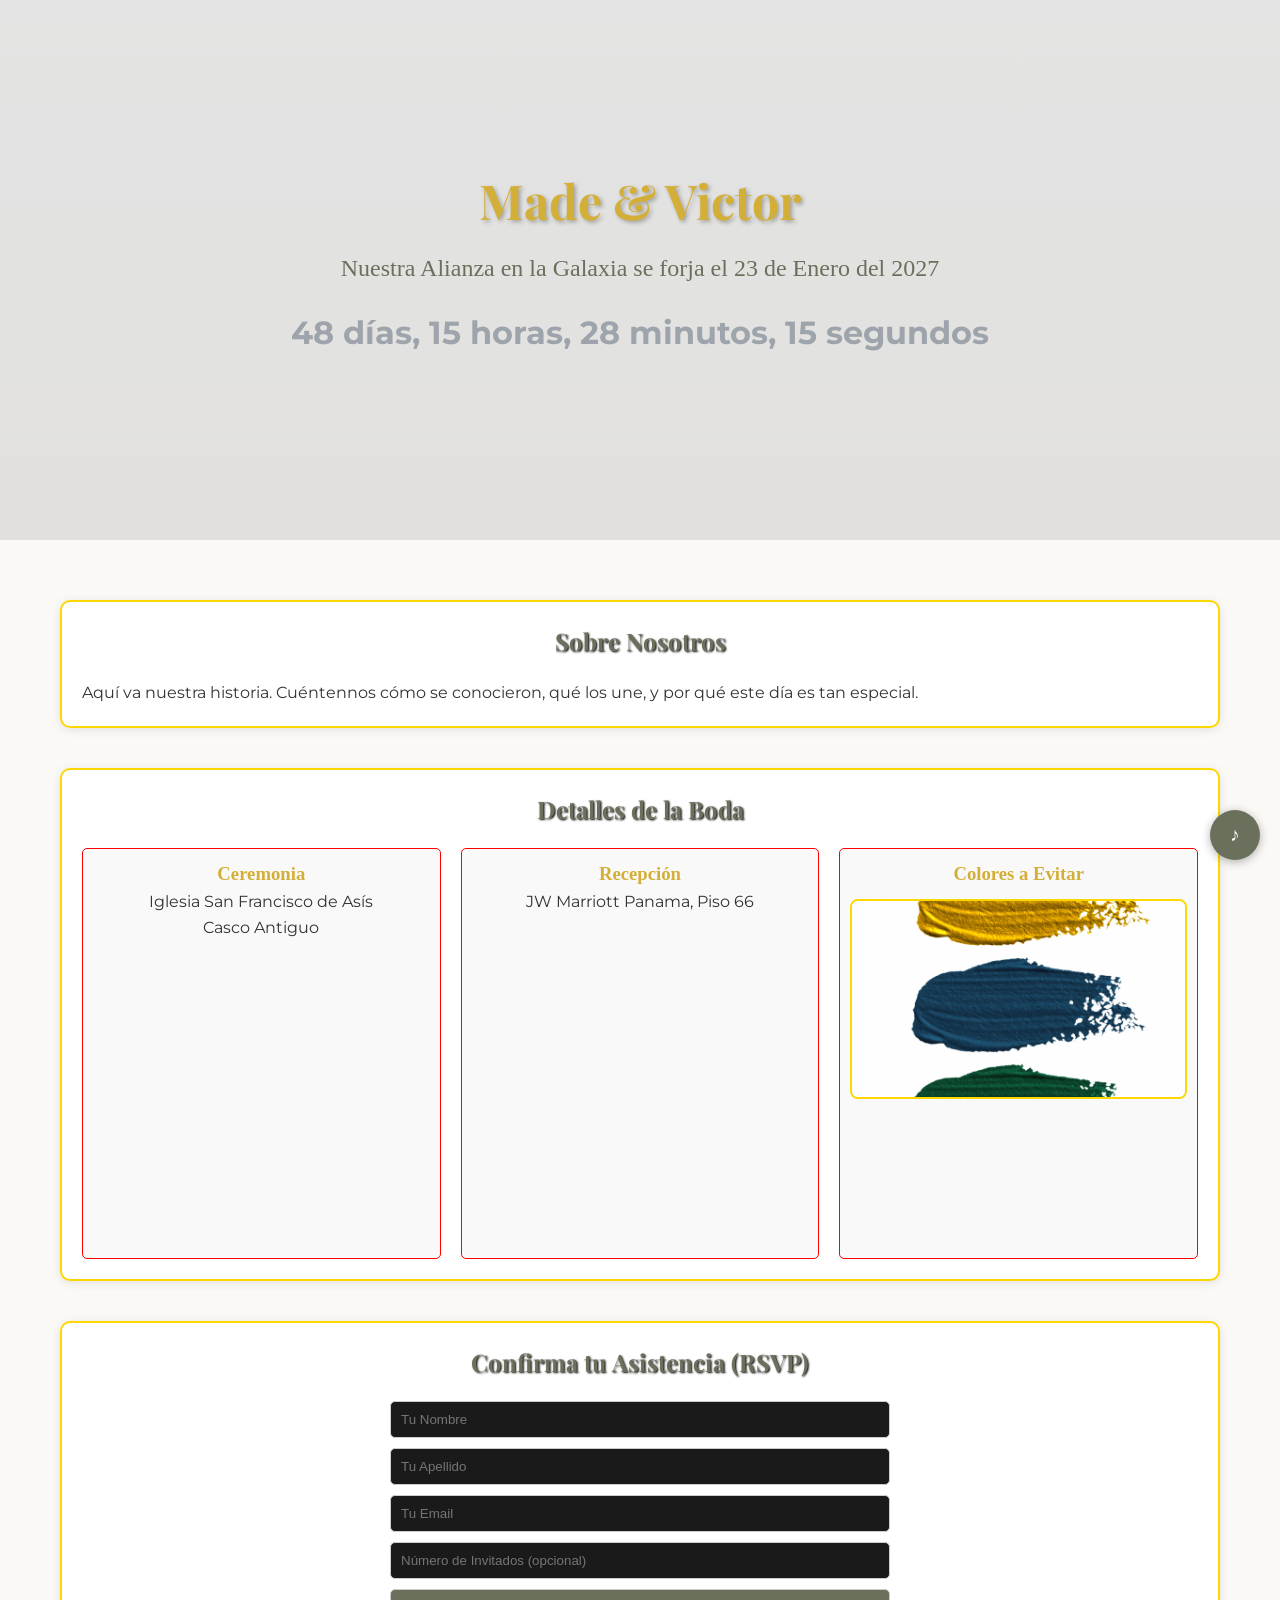
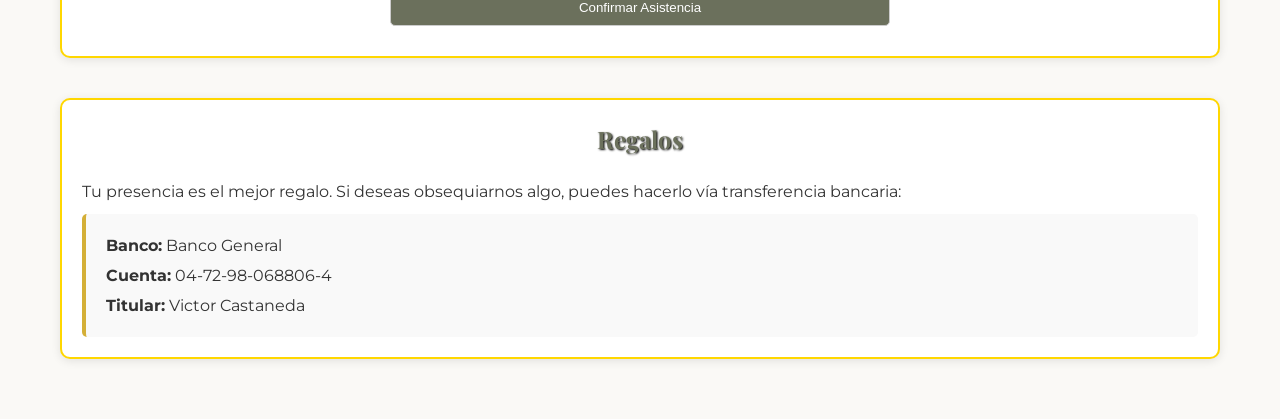
==== commit e5a1fdac: "Update bank information bank account information updated" ====
--- a/index.html
+++ b/index.html
@@ -280,9 +280,9 @@
             <p>Tu presencia es el mejor regalo. Si deseas obsequiarnos algo, puedes hacerlo vía transferencia bancaria:</p>
             <!-- COMPLETAR: Reemplaza con los datos bancarios reales -->
             <div class="bank-info">
-                <p><strong>Banco:</strong> Nombre del banco</p>
-                <p><strong>Cuenta:</strong> Número de cuenta</p>
-                <p><strong>Titular:</strong> Nombre del titular</p>
+                <p><strong>Banco:</strong> Banco General</p>
+                <p><strong>Cuenta:</strong> 04-72-98-068806-4</p>
+                <p><strong>Titular:</strong> Victor Castaneda</p>
             </div>
         </div>
 
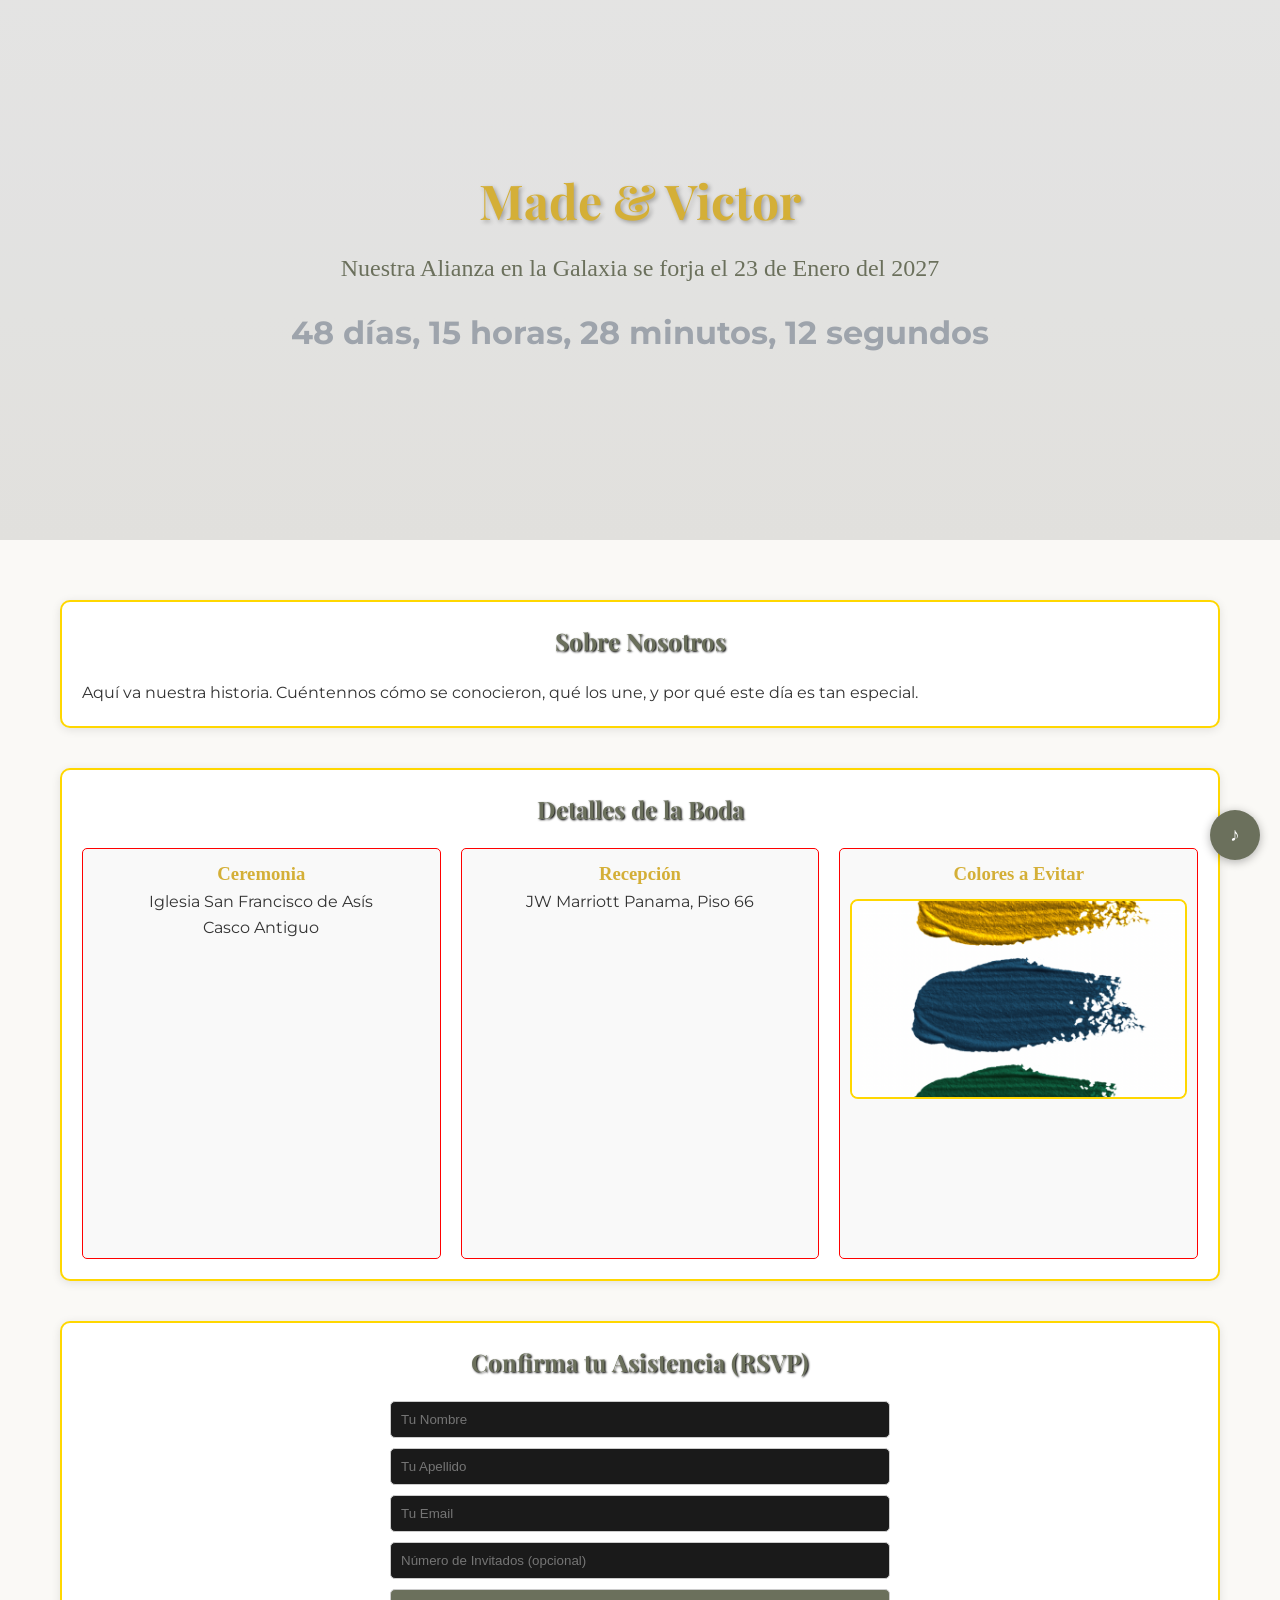
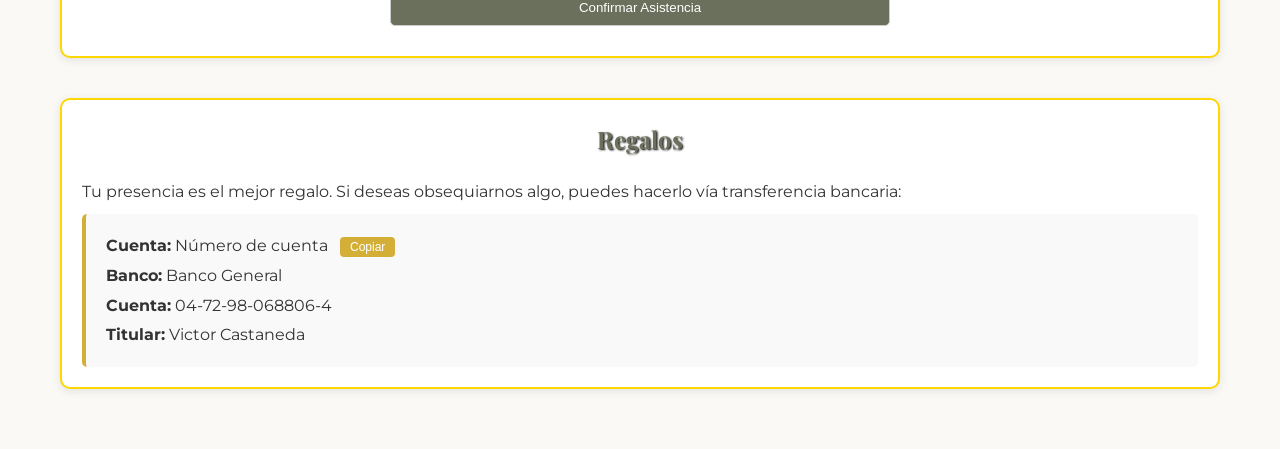
==== commit f7770536: "Add bank account information section" ====
--- a/index.html
+++ b/index.html
@@ -280,6 +280,9 @@
             <p>Tu presencia es el mejor regalo. Si deseas obsequiarnos algo, puedes hacerlo vía transferencia bancaria:</p>
             <!-- COMPLETAR: Reemplaza con los datos bancarios reales -->
             <div class="bank-info">
+                <p><strong>Cuenta:</strong> <span id="04-72-98-068806-4">Número de cuenta</span>
+  <button class="copy-btn" id="copy-btn" onclick="copyAccountNumber()">Copiar</button>
+</p>
                 <p><strong>Banco:</strong> Banco General</p>
                 <p><strong>Cuenta:</strong> 04-72-98-068806-4</p>
                 <p><strong>Titular:</strong> Victor Castaneda</p>
--- a/style.css
+++ b/style.css
@@ -172,6 +172,28 @@
     text-align: center;
     margin-top: 10px;
 }
+
+.copy-btn {
+    display: inline;
+    width: auto;
+    padding: 3px 10px;
+    margin: 0 0 0 8px;
+    font-size: 0.75rem;
+    background: #D4AF37;
+    color: white;
+    border: none;
+    border-radius: 4px;
+    cursor: pointer;
+    transition: background 0.3s ease;
+    vertical-align: middle;
+}
+.copy-btn:hover {
+    background: #b8942e;
+}
+.copy-btn.copied {
+    background: #6B705C;
+}
+
 
 /* Post-boda */
 .gallery {
@@ -292,4 +314,4 @@
     .colores-img {
         height: auto;
     }
-}+}
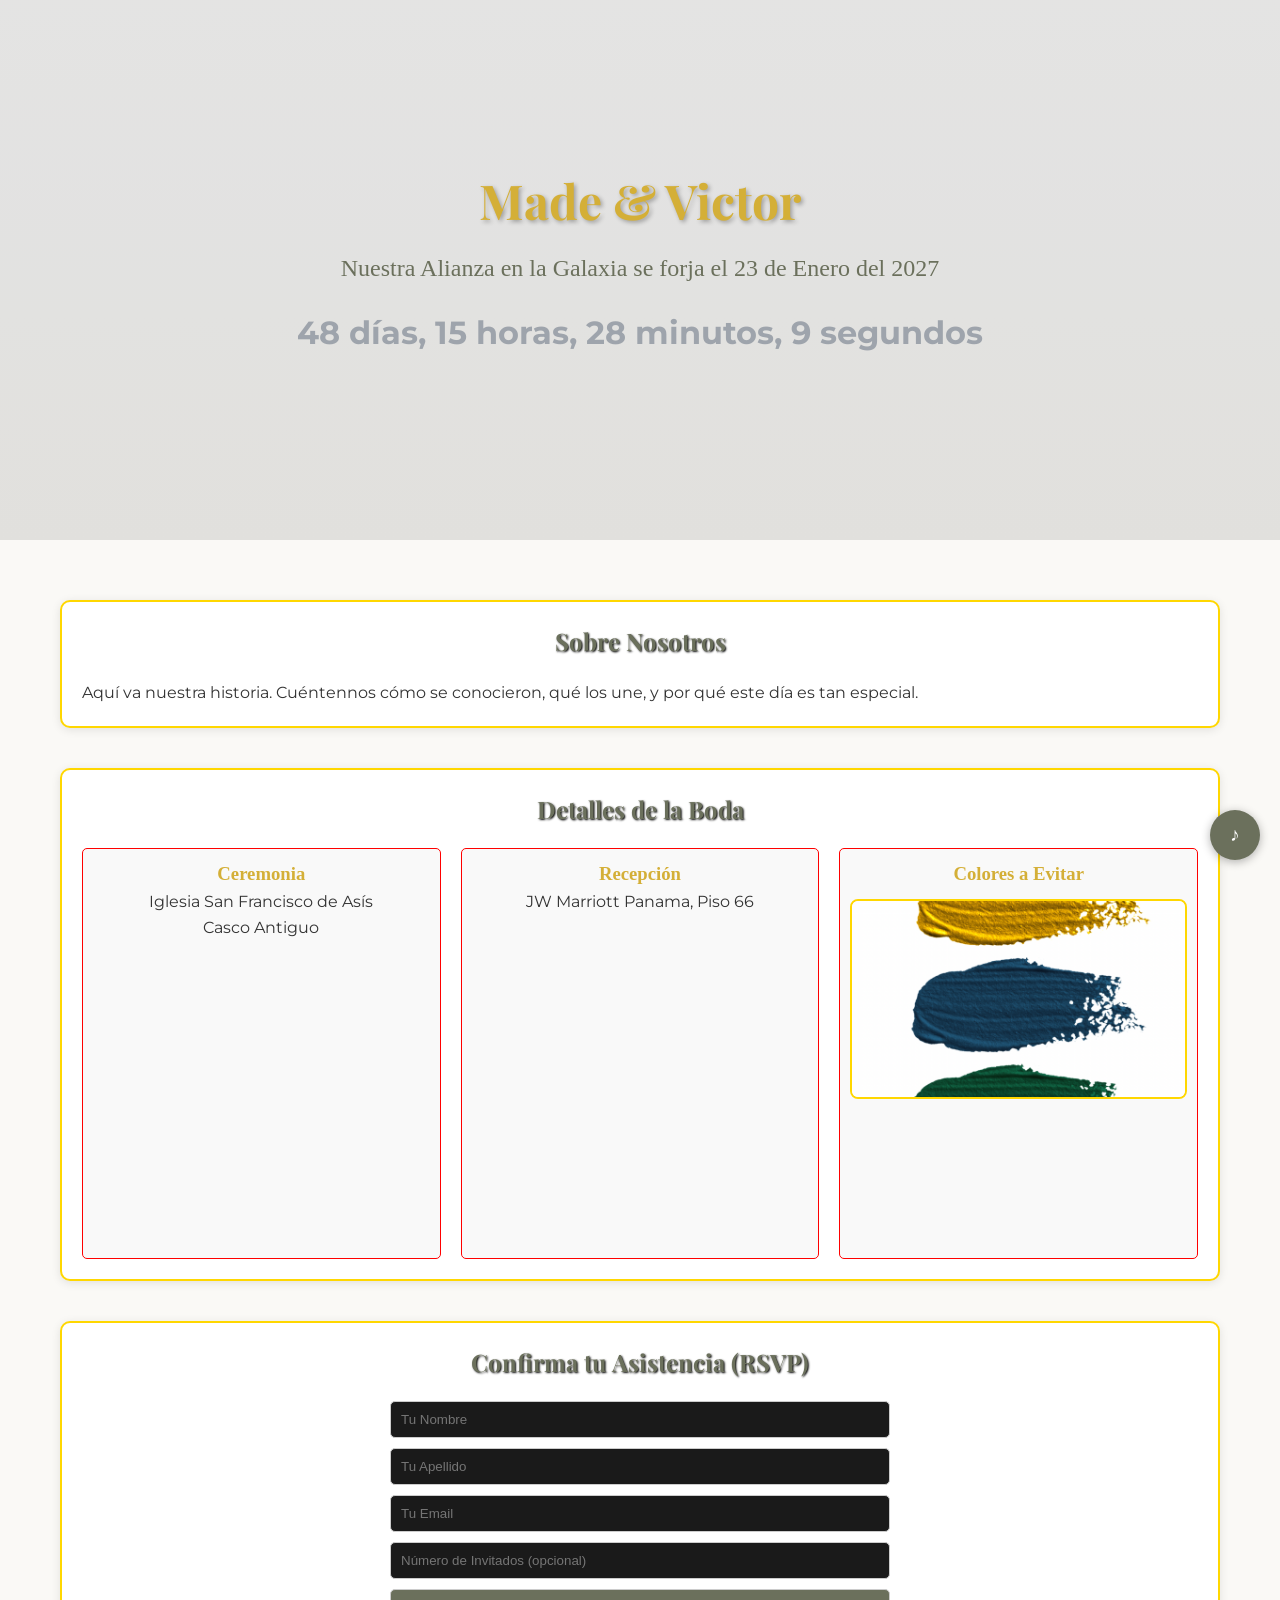
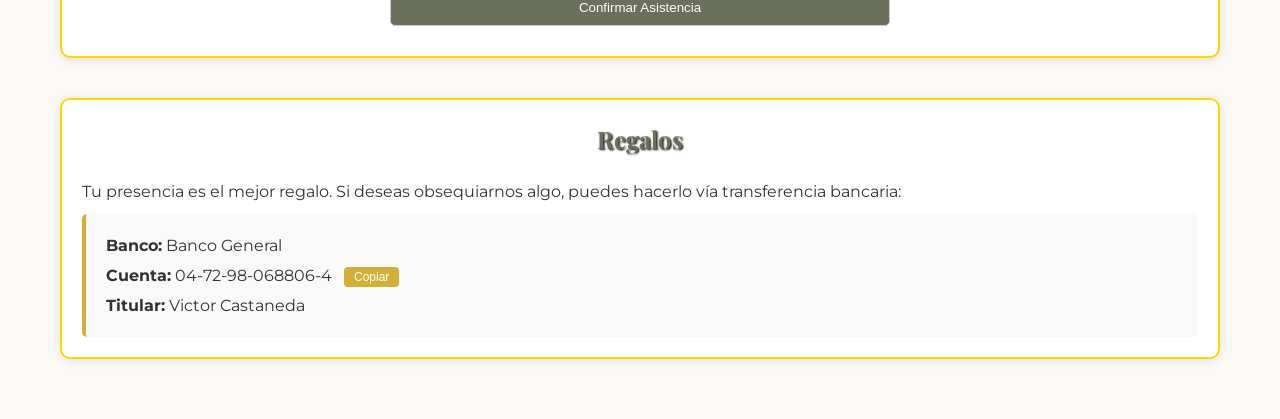
==== commit be3a8f13: "Remove duplicate bank account information" ====
--- a/index.html
+++ b/index.html
@@ -280,11 +280,10 @@
             <p>Tu presencia es el mejor regalo. Si deseas obsequiarnos algo, puedes hacerlo vía transferencia bancaria:</p>
             <!-- COMPLETAR: Reemplaza con los datos bancarios reales -->
             <div class="bank-info">
-                <p><strong>Cuenta:</strong> <span id="04-72-98-068806-4">Número de cuenta</span>
+                <p><strong>Banco:</strong> Banco General</p>
+                <p><strong>Cuenta:</strong> <span id="04-72-98-068806-4">04-72-98-068806-4</span>
   <button class="copy-btn" id="copy-btn" onclick="copyAccountNumber()">Copiar</button>
 </p>
-                <p><strong>Banco:</strong> Banco General</p>
-                <p><strong>Cuenta:</strong> 04-72-98-068806-4</p>
                 <p><strong>Titular:</strong> Victor Castaneda</p>
             </div>
         </div>
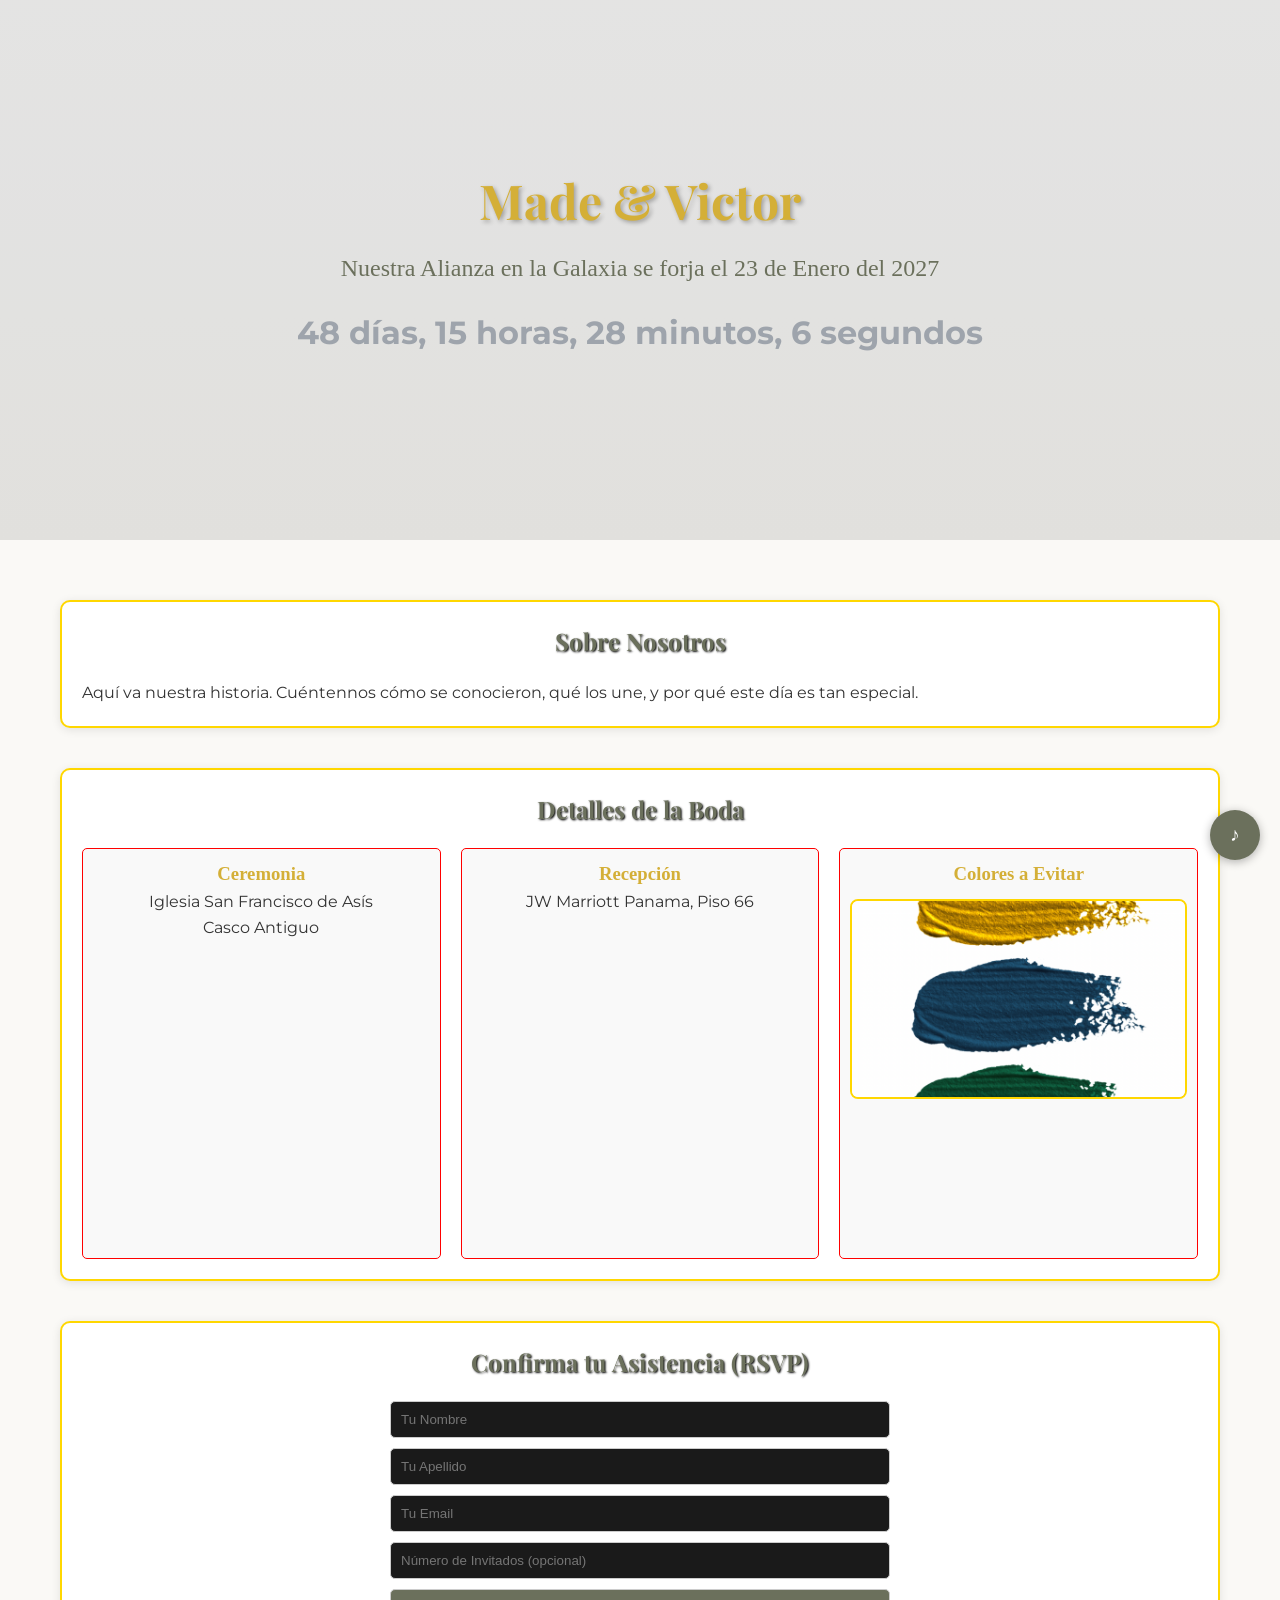
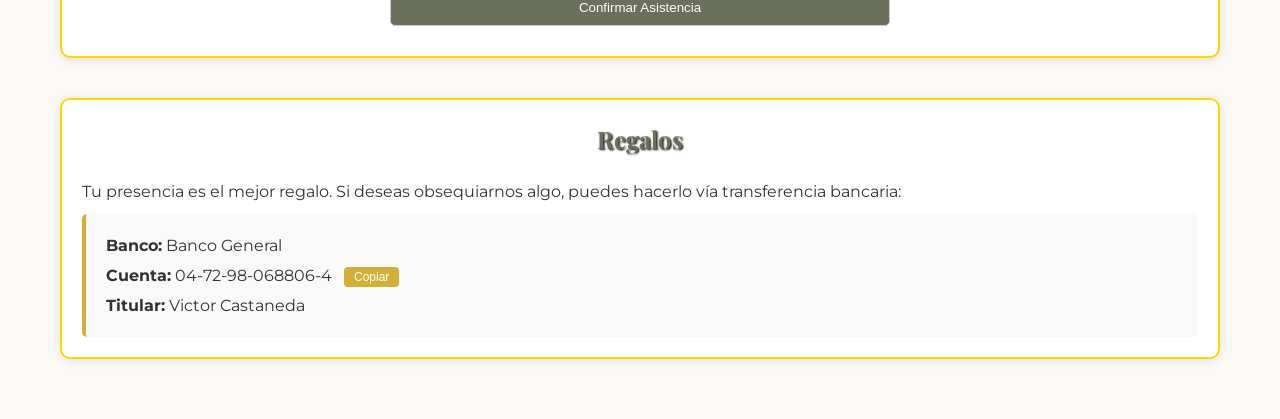
==== commit 5f78c308: "Fix account number display in index.html" ====
--- a/index.html
+++ b/index.html
@@ -281,7 +281,7 @@
             <!-- COMPLETAR: Reemplaza con los datos bancarios reales -->
             <div class="bank-info">
                 <p><strong>Banco:</strong> Banco General</p>
-                <p><strong>Cuenta:</strong> <span id="04-72-98-068806-4">04-72-98-068806-4</span>
+                <p><strong>Cuenta:</strong> <span id="account-number">04-72-98-068806-4</span>
   <button class="copy-btn" id="copy-btn" onclick="copyAccountNumber()">Copiar</button>
 </p>
                 <p><strong>Titular:</strong> Victor Castaneda</p>
